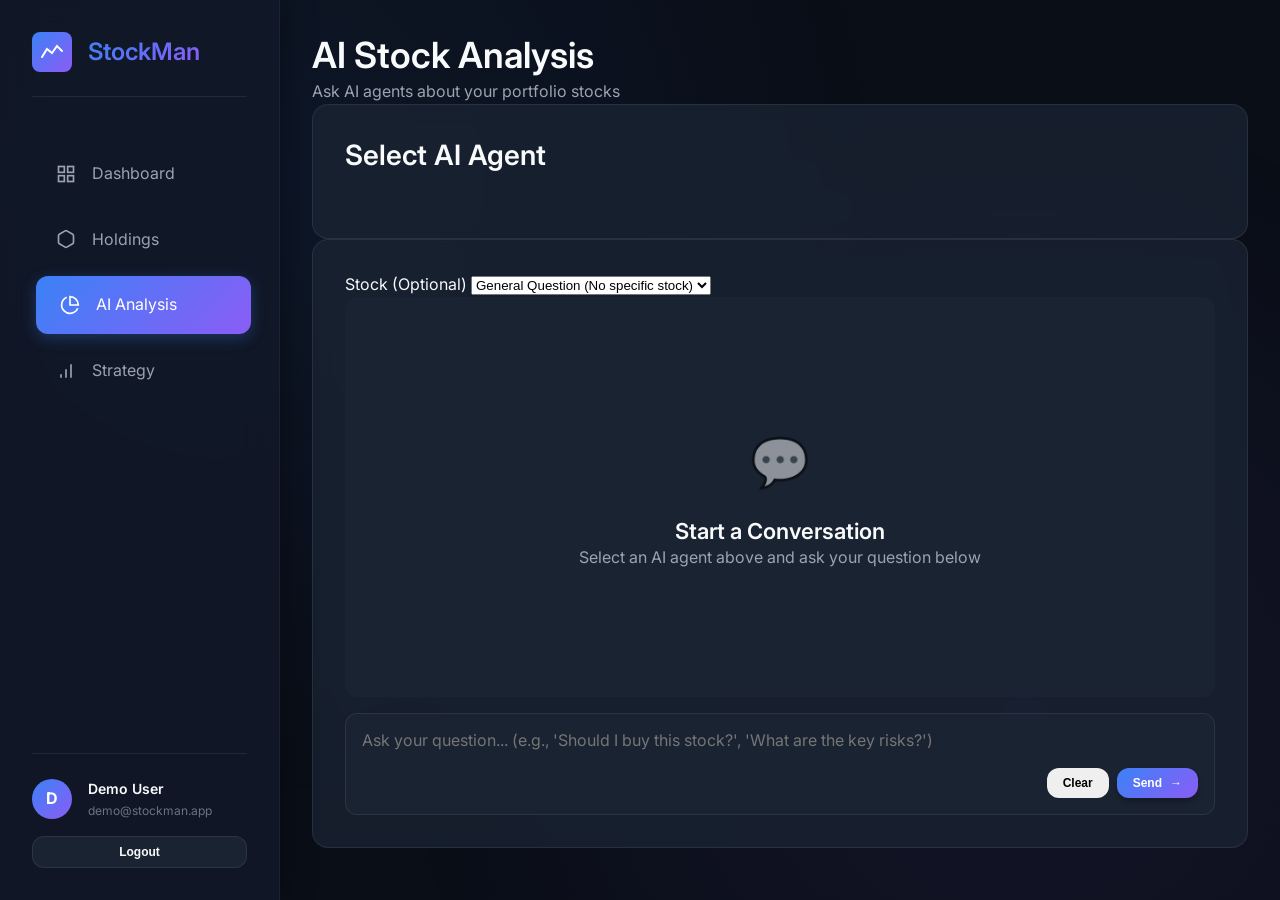
==== src/main/resources/static/analysis.html @ ac13108b "initial commit: StockMan app with Zerodha + Gemini integration" ====
<!DOCTYPE html>
<html lang="en">

<head>
    <meta charset="UTF-8">
    <meta name="viewport" content="width=device-width, initial-scale=1.0">
    <title>AI Stock Analysis - StockMan</title>
    <link rel="stylesheet" href="styles/main.css">
    <link rel="preconnect" href="https://fonts.googleapis.com">
    <link rel="preconnect" href="https://fonts.gstatic.com" crossorigin>
    <link href="https://fonts.googleapis.com/css2?family=Inter:wght@300;400;500;600;700&display=swap" rel="stylesheet">
</head>

<body>
    <div class="app-container">
        <!-- Navigation Sidebar -->
        <aside class="sidebar">
            <div class="sidebar-logo">
                <svg viewBox="0 0 40 40" fill="none" xmlns="http://www.w3.org/2000/svg">
                    <defs>
                        <linearGradient id="logoGrad" x1="0%" y1="0%" x2="100%" y2="100%">
                            <stop offset="0%" style="stop-color:#3b82f6" />
                            <stop offset="100%" style="stop-color:#8b5cf6" />
                        </linearGradient>
                    </defs>
                    <rect width="40" height="40" rx="8" fill="url(#logoGrad)" />
                    <path d="M10 25 L15 17 L20 21 L25 14 L30 19" stroke="white" stroke-width="2" stroke-linecap="round"
                        fill="none" />
                </svg>
                <h1>StockMan</h1>
            </div>

            <ul class="nav-menu">
                <li class="nav-item">
                    <a href="dashboard.html" class="nav-link">
                        <svg viewBox="0 0 24 24" fill="none" stroke="currentColor" stroke-width="2">
                            <rect x="3" y="3" width="7" height="7" />
                            <rect x="14" y="3" width="7" height="7" />
                            <rect x="14" y="14" width="7" height="7" />
                            <rect x="3" y="14" width="7" height="7" />
                        </svg>
                        Dashboard
                    </a>
                </li>
                <li class="nav-item">
                    <a href="holdings.html" class="nav-link">
                        <svg viewBox="0 0 24 24" fill="none" stroke="currentColor" stroke-width="2">
                            <path
                                d="M21 16V8a2 2 0 0 0-1-1.73l-7-4a2 2 0 0 0-2 0l-7 4A2 2 0 0 0 3 8v8a2 2 0 0 0 1 1.73l7 4a2 2 0 0 0 2 0l7-4A2 2 0 0 0 21 16z" />
                        </svg>
                        Holdings
                    </a>
                </li>
                <li class="nav-item">
                    <a href="analysis.html" class="nav-link active">
                        <svg viewBox="0 0 24 24" fill="none" stroke="currentColor" stroke-width="2">
                            <path d="M21.21 15.89A10 10 0 1 1 8 2.83" />
                            <path d="M22 12A10 10 0 0 0 12 2v10z" />
                        </svg>
                        AI Analysis
                    </a>
                </li>
                <li class="nav-item">
                    <a href="strategy.html" class="nav-link">
                        <svg viewBox="0 0 24 24" fill="none" stroke="currentColor" stroke-width="2">
                            <path d="M12 20V10" />
                            <path d="M18 20V4" />
                            <path d="M6 20v-4" />
                        </svg>
                        Strategy
                    </a>
                </li>
            </ul>

            <div style="margin-top: auto; padding-top: var(--space-lg); border-top: 1px solid var(--border-color);">
                <div style="display: flex; align-items: center; gap: var(--space-md); margin-bottom: var(--space-md);">
                    <div
                        style="width: 40px; height: 40px; border-radius: 50%; background: var(--accent-gradient); display: flex; align-items: center; justify-content: center;">
                        <span class="user-avatar-text" style="font-weight: 700; color: white;">D</span>
                    </div>
                    <div>
                        <div class="user-name" style="font-weight: 600; font-size: 0.875rem;">Demo User</div>
                        <div style="color: var(--text-muted); font-size: 0.75rem;">demo@stockman.app</div>
                    </div>
                </div>
                <button class="btn btn-secondary btn-sm" style="width: 100%;" onclick="API.logout()">Logout</button>
            </div>
        </aside>

        <!-- Main Content -->
        <main class="main-content">
            <div class="page-header">
                <div>
                    <h1>AI Stock Analysis</h1>
                    <p class="text-muted">Ask AI agents about your portfolio stocks</p>
                </div>
            </div>

            <!-- Agent Selector -->
            <div class="card" id="agentSelector">
                <h2>Select AI Agent</h2>
                <div class="agent-grid" id="agentGrid">
                    <!-- Agents will be loaded here -->
                </div>
            </div>

            <!-- Stock Selector & Analysis Interface -->
            <div class="card">
                <div class="analysis-controls">
                    <div class="form-group">
                        <label>Stock (Optional)</label>
                        <select id="stockSelect" class="form-control">
                            <option value="">General Question (No specific stock)</option>
                        </select>
                    </div>
                </div>

                <!-- Conversation History -->
                <div class="conversation-container" id="conversationContainer">
                    <div class="conversation-empty" id="emptyState">
                        <div class="empty-icon">💬</div>
                        <h3>Start a Conversation</h3>
                        <p>Select an AI agent above and ask your question below</p>
                    </div>
                    <div class="conversation-messages" id="messages"></div>
                </div>

                <!-- Input Area -->
                <div class="input-area">
                    <div class="input-wrapper">
                        <textarea id="promptInput" class="prompt-input"
                            placeholder="Ask your question... (e.g., 'Should I buy this stock?', 'What are the key risks?')"
                            rows="3"></textarea>
                        <div class="input-actions">
                            <button class="btn btn-sm btn-outline" onclick="clearConversation()">Clear</button>
                            <button class="btn btn-sm btn-primary" onclick="sendQuestion()" id="sendBtn">
                                <span>Send</span>
                                <span class="btn-icon">→</span>
                            </button>
                        </div>
                    </div>
                </div>

                <!-- Suggested Questions -->
                <div class="suggested-questions" id="suggestedQuestions" style="display: none;">
                    <div class="suggested-label">Suggested questions:</div>
                    <div class="question-chips" id="questionChips"></div>
                </div>
            </div>
        </main>
    </div>

    <script src="scripts/api.js"></script>
    <script>
        let selectedAgent = null;
        let conversationHistory = [];
        let agents = [];
        let holdings = [];

        // Load on page init
        async function init() {
            await API.getAuthStatus();
            await loadAgents();
            await loadHoldings();
        }

        async function loadAgents() {
            try {
                agents = await API.getAgents();
                renderAgents(agents);

                // Select General agent by default
                const generalAgent = agents.find(a => a.type === 'GENERAL');
                if (generalAgent) {
                    selectAgent(generalAgent);
                }
            } catch (error) {
                console.error('Error loading agents:', error);
            }
        }

        function renderAgents(agents) {
            const grid = document.getElementById('agentGrid');
            grid.innerHTML = agents.map(agent => `
                <div class="agent-card ${selectedAgent?.type === agent.type ? 'selected' : ''}" 
                     onclick="selectAgent(${JSON.stringify(agent).replace(/"/g, '&quot;')})">
                    <div class="agent-icon">${agent.icon}</div>
                    <div class="agent-info">
                        <div class="agent-name">${agent.name}</div>
                        <div class="agent-description">${agent.description}</div>
                        <div class="agent-focus">
                            ${agent.focusAreas.slice(0, 2).map(area => `<span class="focus-tag">${area}</span>`).join('')}
                        </div>
                    </div>
                </div>
            `).join('');
        }

        function selectAgent(agent) {
            selectedAgent = agent;
            renderAgents(agents);
            updateSuggestedQuestions();
        }

        function updateSuggestedQuestions() {
            if (!selectedAgent) return;

            const container = document.getElementById('suggestedQuestions');
            const chips = document.getElementById('questionChips');

            // Get suggested questions based on agent type
            const suggestions = {
                'FUNDAMENTAL': [
                    'What are the key financial metrics I should focus on?',
                    'How does the valuation compare to peers?',
                    'What are the main competitive advantages?'
                ],
                'TECHNICAL': [
                    'What are the key support and resistance levels?',
                    "What's the current trend and momentum?",
                    'What would be good entry and exit points?'
                ],
                'QUANTITATIVE': [
                    "What is the stock's volatility profile?",
                    'How does it correlate with the broader market?',
                    'What are the risk-adjusted returns?'
                ],
                'SENTIMENT': [
                    "What's the current market sentiment?",
                    'How is analyst coverage trending?',
                    "What's the social media sentiment?"
                ],
                'GENERAL': [
                    'Should I buy, hold, or sell this stock?',
                    'What are the main risks and opportunities?',
                    "What's the potential upside and downside?"
                ]
            };

            const agentSuggestions = suggestions[selectedAgent.type] || suggestions['GENERAL'];
            chips.innerHTML = agentSuggestions.map(q => `
                <button class="question-chip" onclick="askSuggested('${q.replace(/'/g, "\\'")}')">${q}</button>
            `).join('');

            container.style.display = conversationHistory.length === 0 ? 'block' : 'none';
        }

        async function loadHoldings() {
            try {
                holdings = await API.getHoldings();
                const select = document.getElementById('stockSelect');
                select.innerHTML = '<option value="">General Question (No specific stock)</option>' +
                    holdings.map(h => `<option value="${h.tradingSymbol}">${h.tradingSymbol}</option>`).join('');
            } catch (error) {
                console.error('Error loading holdings:', error);
            }
        }

        function askSuggested(question) {
            document.getElementById('promptInput').value = question;
            sendQuestion();
        }

        async function sendQuestion() {
            if (!selectedAgent) {
                alert('Please select an AI agent first');
                return;
            }

            const prompt = document.getElementById('promptInput').value.trim();
            if (!prompt) return;

            const symbol = document.getElementById('stockSelect').value;

            // Hide empty state
            document.getElementById('emptyState').style.display = 'none';
            document.getElementById('suggestedQuestions').style.display = 'none';

            // Add user message
            addMessage('user', prompt);
            document.getElementById('promptInput').value = '';

            // Show loading
            const loadingId = addMessage('assistant', '<div class="loading-dots"><span></span><span></span><span></span></div>', true);

            try {
                const response = await API.customAnalysis({
                    symbol: symbol || null,
                    prompt: prompt,
                    agentType: selectedAgent.type,
                    conversationHistory: conversationHistory
                });

                // Remove loading message
                removeMessage(loadingId);

                // Add AI response
                addMessage('assistant', formatResponse(response));

                // Update conversation history
                conversationHistory.push(
                    { role: 'user', content: prompt, timestamp: Date.now() },
                    { role: 'assistant', content: response.answer, timestamp: response.timestamp }
                );

            } catch (error) {
                removeMessage(loadingId);
                addMessage('assistant', '❌ Error: ' + error.message);
            }
        }

        function formatResponse(response) {
            return `
                <div class="ai-response">
                    <div class="response-header">
                        <span class="agent-badge">${selectedAgent.icon} ${selectedAgent.name}</span>
                        <span class="confidence-badge">Confidence: ${Math.round(response.confidence * 100)}%</span>
                    </div>
                    <div class="response-content">${formatMarkdown(response.answer)}</div>
                    ${response.sources && response.sources.length > 0 ? `
                        <div class="response-sources">
                            <strong>Sources:</strong> ${response.sources.join(', ')}
                        </div>
                    ` : ''}
                </div>
            `;
        }

        function formatMarkdown(text) {
            // Simple markdown formatting
            return text
                .replace(/\*\*(.*?)\*\*/g, '<strong>$1</strong>')
                .replace(/\*(.*?)\*/g, '<em>$1</em>')
                .replace(/\n\n/g, '</p><p>')
                .replace(/\n/g, '<br>');
        }

        let messageId = 0;
        function addMessage(role, content, isLoading = false) {
            const id = `msg-${messageId++}`;
            const messagesDiv = document.getElementById('messages');
            const messageEl = document.createElement('div');
            messageEl.className = `message ${role}-message ${isLoading ? 'loading' : ''}`;
            messageEl.id = id;
            messageEl.innerHTML = `
                <div class="message-content">${content}</div>
            `;
            messagesDiv.appendChild(messageEl);
            messagesDiv.scrollTop = messagesDiv.scrollHeight;
            return id;
        }

        function removeMessage(id) {
            const el = document.getElementById(id);
            if (el) el.remove();
        }

        function clearConversation() {
            if (!confirm('Clear conversation history?')) return;
            conversationHistory = [];
            document.getElementById('messages').innerHTML = '';
            document.getElementById('emptyState').style.display = 'flex';
            updateSuggestedQuestions();
        }

        // Handle Enter key in textarea (Shift+Enter for new line)
        document.getElementById('promptInput').addEventListener('keydown', (e) => {
            if (e.key === 'Enter' && !e.shiftKey) {
                e.preventDefault();
                sendQuestion();
            }
        });

        init();
    </script>
</body>

</html>
---- src/main/resources/static/styles/main.css ----
:root {
    /* Color Palette - Modern Dark Theme */
    --bg-primary: #0a0e17;
    --bg-secondary: #111827;
    --bg-tertiary: #1a2332;
    --bg-card: rgba(26, 35, 50, 0.8);
    --bg-glass: rgba(17, 24, 39, 0.7);

    /* Accent Colors */
    --accent-primary: #3b82f6;
    --accent-secondary: #8b5cf6;
    --accent-gradient: linear-gradient(135deg, #3b82f6, #8b5cf6);
    --accent-glow: rgba(59, 130, 246, 0.3);

    /* Status Colors */
    --success: #10b981;
    --success-bg: rgba(16, 185, 129, 0.1);
    --danger: #ef4444;
    --danger-bg: rgba(239, 68, 68, 0.1);
    --warning: #f59e0b;
    --warning-bg: rgba(245, 158, 11, 0.1);

    /* Text Colors */
    --text-primary: #f9fafb;
    --text-secondary: #9ca3af;
    --text-muted: #6b7280;

    /* Border & Shadow */
    --border-color: rgba(255, 255, 255, 0.08);
    --shadow-sm: 0 1px 2px rgba(0, 0, 0, 0.25);
    --shadow-md: 0 4px 6px -1px rgba(0, 0, 0, 0.3);
    --shadow-lg: 0 10px 15px -3px rgba(0, 0, 0, 0.4);
    --shadow-glow: 0 0 20px var(--accent-glow);

    /* Spacing */
    --space-xs: 0.25rem;
    --space-sm: 0.5rem;
    --space-md: 1rem;
    --space-lg: 1.5rem;
    --space-xl: 2rem;
    --space-2xl: 3rem;

    /* Border Radius */
    --radius-sm: 0.375rem;
    --radius-md: 0.5rem;
    --radius-lg: 0.75rem;
    --radius-xl: 1rem;
    --radius-full: 9999px;

    /* Transitions */
    --transition-fast: 150ms ease;
    --transition-normal: 250ms ease;
    --transition-slow: 350ms ease;
}

/* Reset & Base Styles */
*,
*::before,
*::after {
    box-sizing: border-box;
    margin: 0;
    padding: 0;
}

html {
    font-size: 16px;
    scroll-behavior: smooth;
}

body {
    font-family: 'Inter', -apple-system, BlinkMacSystemFont, 'Segoe UI', Roboto, sans-serif;
    background: var(--bg-primary);
    color: var(--text-primary);
    line-height: 1.6;
    min-height: 100vh;
    -webkit-font-smoothing: antialiased;
}

/* Background Pattern */
body::before {
    content: '';
    position: fixed;
    top: 0;
    left: 0;
    right: 0;
    bottom: 0;
    background:
        radial-gradient(circle at 20% 20%, rgba(59, 130, 246, 0.08) 0%, transparent 50%),
        radial-gradient(circle at 80% 80%, rgba(139, 92, 246, 0.08) 0%, transparent 50%);
    pointer-events: none;
    z-index: -1;
}

/* Typography */
h1,
h2,
h3,
h4,
h5,
h6 {
    font-weight: 600;
    line-height: 1.3;
    color: var(--text-primary);
}

h1 {
    font-size: 2.25rem;
}

h2 {
    font-size: 1.75rem;
}

h3 {
    font-size: 1.375rem;
}

h4 {
    font-size: 1.125rem;
}

p {
    color: var(--text-secondary);
}

a {
    color: var(--accent-primary);
    text-decoration: none;
    transition: color var(--transition-fast);
}

a:hover {
    color: var(--accent-secondary);
}

/* Layout */
.container {
    width: 100%;
    max-width: 1400px;
    margin: 0 auto;
    padding: 0 var(--space-lg);
}

.page-wrapper {
    display: flex;
    min-height: 100vh;
}

.main-content {
    flex: 1;
    padding: var(--space-xl);
    margin-left: 280px;
}

/* Navigation Sidebar */
.sidebar {
    position: fixed;
    left: 0;
    top: 0;
    bottom: 0;
    width: 280px;
    background: rgba(17, 24, 39, 0.95);
    backdrop-filter: blur(20px);
    -webkit-backdrop-filter: blur(20px);
    border-right: 1px solid rgba(255, 255, 255, 0.05);
    padding: var(--space-xl);
    display: flex;
    flex-direction: column;
    z-index: 100;
    box-shadow: 5px 0 30px rgba(0, 0, 0, 0.3);
}

.sidebar-logo {
    display: flex;
    align-items: center;
    gap: var(--space-md);
    margin-bottom: var(--space-2xl);
    padding-bottom: var(--space-lg);
    border-bottom: 1px solid var(--border-color);
}

.sidebar-logo svg {
    width: 40px;
    height: 40px;
}

.sidebar-logo h1 {
    font-size: 1.5rem;
    background: var(--accent-gradient);
    -webkit-background-clip: text;
    -webkit-text-fill-color: transparent;
    background-clip: text;
}

.nav-menu {
    list-style: none;
    flex: 1;
}

.nav-item {
    margin-bottom: var(--space-sm);
}

.nav-link {
    display: flex;
    align-items: center;
    gap: var(--space-md);
    padding: var(--space-md) var(--space-lg);
    border-radius: var(--radius-lg);
    color: var(--text-secondary);
    transition: all 0.3s cubic-bezier(0.4, 0, 0.2, 1);
    position: relative;
    overflow: hidden;
}

.nav-link:hover {
    background: rgba(255, 255, 255, 0.05);
    color: white;
    transform: translateX(4px);
    box-shadow: 0 4px 12px rgba(0, 0, 0, 0.1);
}

.nav-link.active {
    background: var(--accent-gradient);
    color: white;
    box-shadow: 0 4px 15px var(--accent-glow);
    transform: translateX(4px);
}

.nav-link svg {
    width: 20px;
    height: 20px;
}

/* Cards */
.card {
    background: var(--bg-card);
    border: 1px solid var(--border-color);
    border-radius: var(--radius-xl);
    padding: var(--space-xl);
    backdrop-filter: blur(10px);
    transition: all var(--transition-normal);
}

.card:hover {
    border-color: rgba(255, 255, 255, 0.15);
    box-shadow: var(--shadow-lg);
}

.card-header {
    display: flex;
    align-items: center;
    justify-content: space-between;
    margin-bottom: var(--space-lg);
}

.card-title {
    font-size: 1.125rem;
    font-weight: 600;
}

/* Stat Cards */
.stats-grid {
    display: grid;
    grid-template-columns: repeat(auto-fit, minmax(250px, 1fr));
    gap: var(--space-lg);
    margin-bottom: var(--space-xl);
}

.stat-card {
    background: var(--bg-card);
    border: 1px solid var(--border-color);
    border-radius: var(--radius-xl);
    padding: var(--space-xl);
    position: relative;
    overflow: hidden;
}

.stat-card::before {
    content: '';
    position: absolute;
    top: 0;
    left: 0;
    right: 0;
    height: 3px;
    background: var(--accent-gradient);
}

.stat-label {
    font-size: 0.875rem;
    color: var(--text-muted);
    margin-bottom: var(--space-sm);
}

.stat-value {
    font-size: 1.75rem;
    font-weight: 700;
    margin-bottom: var(--space-xs);
}

.stat-change {
    display: inline-flex;
    align-items: center;
    gap: var(--space-xs);
    font-size: 0.875rem;
    padding: var(--space-xs) var(--space-sm);
    border-radius: var(--radius-full);
}

.stat-change.positive {
    color: var(--success);
    background: var(--success-bg);
}

.stat-change.negative {
    color: var(--danger);
    background: var(--danger-bg);
}

/* Tables */
.table-container {
    overflow-x: auto;
}

table {
    width: 100%;
    border-collapse: collapse;
}

th,
td {
    padding: var(--space-md) var(--space-lg);
    text-align: left;
    border-bottom: 1px solid var(--border-color);
}

th {
    font-size: 0.75rem;
    font-weight: 600;
    text-transform: uppercase;
    letter-spacing: 0.05em;
    color: var(--text-muted);
    background: var(--bg-tertiary);
}

th:first-child {
    border-radius: var(--radius-md) 0 0 var(--radius-md);
}

th:last-child {
    border-radius: 0 var(--radius-md) var(--radius-md) 0;
}

tr:hover td {
    background: rgba(59, 130, 246, 0.05);
}

.symbol-cell {
    display: flex;
    align-items: center;
    gap: var(--space-md);
}

.symbol-icon {
    width: 36px;
    height: 36px;
    border-radius: var(--radius-md);
    background: var(--accent-gradient);
    display: flex;
    align-items: center;
    justify-content: center;
    font-weight: 700;
    font-size: 0.75rem;
}

.symbol-name {
    font-weight: 600;
}

.symbol-exchange {
    font-size: 0.75rem;
    color: var(--text-muted);
}

/* Buttons */
.btn {
    display: inline-flex;
    align-items: center;
    justify-content: center;
    gap: var(--space-sm);
    padding: var(--space-md) var(--space-xl);
    border: none;
    border-radius: var(--radius-lg);
    font-size: 0.875rem;
    font-weight: 600;
    cursor: pointer;
    transition: all var(--transition-normal);
}

.btn-primary {
    background: var(--accent-gradient);
    color: white;
    box-shadow: var(--shadow-md);
}

.btn-primary:hover {
    transform: translateY(-2px);
    box-shadow: var(--shadow-glow);
}

.btn-secondary {
    background: var(--bg-tertiary);
    color: var(--text-primary);
    border: 1px solid var(--border-color);
}

.btn-secondary:hover {
    background: var(--bg-card);
    border-color: var(--accent-primary);
}

.btn-success {
    background: var(--success);
    color: white;
}

.btn-danger {
    background: var(--danger);
    color: white;
}

.btn-sm {
    padding: var(--space-sm) var(--space-md);
    font-size: 0.75rem;
}

/* Badges */
.badge {
    display: inline-flex;
    align-items: center;
    padding: var(--space-xs) var(--space-sm);
    border-radius: var(--radius-full);
    font-size: 0.75rem;
    font-weight: 600;
}

.badge-buy {
    background: var(--success-bg);
    color: var(--success);
}

.badge-sell {
    background: var(--danger-bg);
    color: var(--danger);
}

.badge-hold {
    background: var(--warning-bg);
    color: var(--warning);
}

/* Rating Badge */
.rating {
    display: inline-flex;
    align-items: center;
    gap: var(--space-xs);
    padding: var(--space-sm) var(--space-md);
    border-radius: var(--radius-md);
    font-weight: 700;
}

.rating-strong-buy {
    background: linear-gradient(135deg, #10b981, #059669);
    color: white;
}

.rating-buy {
    background: #10b981;
    color: white;
}

.rating-hold {
    background: #f59e0b;
    color: white;
}

.rating-sell {
    background: #ef4444;
    color: white;
}

.rating-strong-sell {
    background: linear-gradient(135deg, #ef4444, #dc2626);
    color: white;
}

/* Progress Bars */
.progress-bar {
    height: 8px;
    background: var(--bg-tertiary);
    border-radius: var(--radius-full);
    overflow: hidden;
}

.progress-fill {
    height: 100%;
    background: var(--accent-gradient);
    border-radius: var(--radius-full);
    transition: width var(--transition-slow);
}

/* Charts Container */
.chart-container {
    height: 300px;
    position: relative;
}

/* Analysis Section */
.analysis-grid {
    display: grid;
    grid-template-columns: repeat(auto-fit, minmax(400px, 1fr));
    gap: var(--space-xl);
}

.analysis-section {
    background: var(--bg-card);
    border: 1px solid var(--border-color);
    border-radius: var(--radius-xl);
    padding: var(--space-xl);
}

.analysis-section h4 {
    display: flex;
    align-items: center;
    gap: var(--space-sm);
    margin-bottom: var(--space-lg);
    color: var(--accent-primary);
}

.insight-list {
    list-style: none;
}

.insight-list li {
    display: flex;
    align-items: flex-start;
    gap: var(--space-md);
    padding: var(--space-md) 0;
    border-bottom: 1px solid var(--border-color);
}

.insight-list li:last-child {
    border-bottom: none;
}

.insight-icon {
    width: 24px;
    height: 24px;
    border-radius: var(--radius-sm);
    display: flex;
    align-items: center;
    justify-content: center;
    flex-shrink: 0;
}

.insight-icon.strength {
    background: var(--success-bg);
    color: var(--success);
}

.insight-icon.risk {
    background: var(--danger-bg);
    color: var(--danger);
}

/* Sector Allocation */
.sector-list {
    display: flex;
    flex-direction: column;
    gap: var(--space-md);
}

.sector-item {
    display: flex;
    align-items: center;
    gap: var(--space-md);
}

.sector-color {
    width: 12px;
    height: 12px;
    border-radius: var(--radius-sm);
}

.sector-name {
    flex: 1;
    font-size: 0.875rem;
}

.sector-value {
    font-weight: 600;
}

/* Modal */
.modal-overlay {
    position: fixed;
    top: 0;
    left: 0;
    right: 0;
    bottom: 0;
    background: rgba(0, 0, 0, 0.7);
    backdrop-filter: blur(4px);
    display: flex;
    align-items: center;
    justify-content: center;
    z-index: 1000;
    opacity: 0;
    visibility: hidden;
    transition: all var(--transition-normal);
}

.modal-overlay.active {
    opacity: 1;
    visibility: visible;
}

.modal {
    background: var(--bg-secondary);
    border: 1px solid var(--border-color);
    border-radius: var(--radius-xl);
    padding: var(--space-2xl);
    max-width: 500px;
    width: 90%;
    transform: scale(0.9);
    transition: transform var(--transition-normal);
}

.modal-overlay.active .modal {
    transform: scale(1);
}

/* Loader */
.loader {
    display: flex;
    align-items: center;
    justify-content: center;
    gap: var(--space-sm);
}

.loader-dot {
    width: 8px;
    height: 8px;
    border-radius: 50%;
    background: var(--accent-primary);
    animation: pulse 1.4s ease-in-out infinite both;
}

.loader-dot:nth-child(2) {
    animation-delay: 0.16s;
}

.loader-dot:nth-child(3) {
    animation-delay: 0.32s;
}

@keyframes pulse {

    0%,
    80%,
    100% {
        transform: scale(0);
        opacity: 0.5;
    }

    40% {
        transform: scale(1);
        opacity: 1;
    }
}

/* Login Page */
.login-container {
    min-height: 100vh;
    display: flex;
    align-items: center;
    justify-content: center;
    padding: var(--space-xl);
}

.login-card {
    background: var(--bg-card);
    border: 1px solid var(--border-color);
    border-radius: var(--radius-xl);
    padding: var(--space-2xl);
    max-width: 450px;
    width: 100%;
    text-align: center;
    backdrop-filter: blur(20px);
}

.login-logo {
    margin-bottom: var(--space-xl);
}

.login-logo svg {
    width: 80px;
    height: 80px;
}

.login-title {
    font-size: 1.75rem;
    margin-bottom: var(--space-sm);
    background: var(--accent-gradient);
    -webkit-background-clip: text;
    -webkit-text-fill-color: transparent;
}

.login-subtitle {
    color: var(--text-muted);
    margin-bottom: var(--space-2xl);
}

.login-buttons {
    display: flex;
    flex-direction: column;
    gap: var(--space-md);
}

/* Responsive */
@media (max-width: 1024px) {
    .sidebar {
        transform: translateX(-100%);
        transition: transform var(--transition-normal);
    }

    .sidebar.open {
        transform: translateX(0);
    }

    .main-content {
        margin-left: 0;
    }
}

@media (max-width: 768px) {
    .stats-grid {
        grid-template-columns: 1fr;
    }

    .analysis-grid {
        grid-template-columns: 1fr;
    }

    .main-content {
        padding: var(--space-md);
    }
}

/* Animations */
@keyframes fadeIn {
    from {
        opacity: 0;
        transform: translateY(10px);
    }

    to {
        opacity: 1;
        transform: translateY(0);
    }
}

.animate-in {
    animation: fadeIn 0.5s ease forwards;
}

.delay-1 {
    animation-delay: 0.1s;
}

.delay-2 {
    animation-delay: 0.2s;
}

.delay-3 {
    animation-delay: 0.3s;
}

.delay-4 {
    animation-delay: 0.4s;
}

/* Scrollbar */
::-webkit-scrollbar {
    width: 8px;
    height: 8px;
}

::-webkit-scrollbar-track {
    background: var(--bg-tertiary);
}

::-webkit-scrollbar-thumb {
    background: var(--text-muted);
    border-radius: var(--radius-full);
}

::-webkit-scrollbar-thumb:hover {
    background: var(--text-secondary);
}

/* AI Analysis Interface */
.agent-grid {
    display: grid;
    grid-template-columns: repeat(auto-fit, minmax(280px, 1fr));
    gap: var(--space-lg);
    margin-bottom: var(--space-xl);
}

.agent-card {
    background: rgba(26, 35, 50, 0.4);
    backdrop-filter: blur(10px);
    -webkit-backdrop-filter: blur(10px);
    border: 1px solid rgba(255, 255, 255, 0.05);
    border-radius: var(--radius-lg);
    padding: var(--space-lg);
    display: flex;
    gap: var(--space-md);
    cursor: pointer;
    transition: all 0.3s cubic-bezier(0.34, 1.56, 0.64, 1);
    position: relative;
    overflow: hidden;
}

.agent-card::before {
    content: '';
    position: absolute;
    top: 0;
    left: 0;
    right: 0;
    bottom: 0;
    background: linear-gradient(135deg, rgba(255, 255, 255, 0.05) 0%, transparent 100%);
    opacity: 0;
    transition: opacity 0.3s ease;
}

.agent-card:hover {
    border-color: var(--accent-primary);
    transform: translateY(-4px) scale(1.01);
    box-shadow: 0 15px 30px -10px rgba(0, 0, 0, 0.5), 0 0 15px var(--accent-glow);
    background: rgba(26, 35, 50, 0.6);
}

.agent-card:hover::before {
    opacity: 1;
}

.agent-card.selected {
    background: rgba(59, 130, 246, 0.15);
    border-color: var(--accent-primary);
    box-shadow: 0 0 0 1px var(--accent-primary), 0 0 20px rgba(59, 130, 246, 0.2);
}

.agent-icon {
    font-size: 2rem;
    background: var(--bg-card);
    width: 60px;
    height: 60px;
    display: flex;
    align-items: center;
    justify-content: center;
    border-radius: var(--radius-lg);
}

.agent-info {
    flex: 1;
}

.agent-name {
    font-weight: 600;
    margin-bottom: 2px;
}

.agent-description {
    font-size: 0.75rem;
    color: var(--text-secondary);
    margin-bottom: var(--space-sm);
    line-height: 1.4;
}

.agent-focus {
    display: flex;
    flex-wrap: wrap;
    gap: 4px;
}

.focus-tag {
    font-size: 0.65rem;
    padding: 2px 6px;
    background: var(--bg-card);
    border-radius: var(--radius-sm);
    color: var(--text-muted);
}

/* Conversation Interface */
.conversation-container {
    min-height: 400px;
    max-height: 600px;
    background: var(--bg-tertiary);
    /* Darker background for chat area */
    border-radius: var(--radius-lg);
    margin-bottom: var(--space-md);
    padding: var(--space-lg);
    overflow-y: auto;
    display: flex;
    flex-direction: column;
}

.conversation-empty {
    flex: 1;
    display: flex;
    flex-direction: column;
    align-items: center;
    justify-content: center;
    text-align: center;
    color: var(--text-muted);
    min-height: 300px;
}

.empty-icon {
    font-size: 3rem;
    margin-bottom: var(--space-md);
    opacity: 0.5;
}

.conversation-messages {
    display: flex;
    flex-direction: column;
    gap: var(--space-lg);
}

.message {
    max-width: 85%;
    animation: fadeIn 0.3s ease;
}

.user-message {
    align-self: flex-end;
}

.assistant-message {
    align-self: flex-start;
    width: 100%;
}

.message-content {
    background: var(--bg-card);
    padding: var(--space-md) var(--space-lg);
    border-radius: var(--radius-lg);
    line-height: 1.6;
}

.user-message .message-content {
    background: var(--accent-primary);
    color: white;
    border-bottom-right-radius: 2px;
}

.assistant-message .message-content {
    background: var(--bg-secondary);
    border: 1px solid var(--border-color);
    border-bottom-left-radius: 2px;
}

/* AI Response Styling */
.ai-response {
    font-size: 0.95rem;
}

.response-header {
    display: flex;
    justify-content: space-between;
    align-items: center;
    margin-bottom: var(--space-sm);
    font-size: 0.75rem;
    color: var(--text-muted);
}

.agent-badge {
    display: inline-flex;
    align-items: center;
    gap: 6px;
    font-weight: 600;
    color: var(--accent-secondary);
}

.response-content strong {
    color: var(--text-primary);
}

.response-sources {
    margin-top: var(--space-md);
    padding-top: var(--space-sm);
    border-top: 1px solid var(--border-color);
    font-size: 0.75rem;
    color: var(--text-muted);
}

/* Input Area */
.input-area {
    background: var(--bg-tertiary);
    padding: var(--space-md);
    border-radius: var(--radius-lg);
    border: 1px solid var(--border-color);
}

.input-wrapper {
    position: relative;
}

.prompt-input {
    width: 100%;
    background: transparent;
    border: none;
    color: var(--text-primary);
    font-family: inherit;
    font-size: 1rem;
    resize: none;
    outline: none;
    padding-right: 120px;
    /* Space for buttons */
}

.input-actions {
    position: absolute;
    bottom: 0;
    right: 0;
    display: flex;
    gap: var(--space-sm);
}

/* Suggested Questions */
.suggested-questions {
    margin-top: var(--space-lg);
}

.suggested-label {
    font-size: 0.75rem;
    text-transform: uppercase;
    color: var(--text-muted);
    margin-bottom: var(--space-sm);
    font-weight: 600;
}

.question-chips {
    display: flex;
    flex-wrap: wrap;
    gap: var(--space-sm);
}

.question-chip {
    background: var(--bg-tertiary);
    border: 1px solid var(--border-color);
    border-radius: var(--radius-full);
    padding: 6px 12px;
    font-size: 0.85rem;
    color: var(--text-secondary);
    cursor: pointer;
    transition: all 0.2s;
}

.question-chip:hover {
    background: var(--bg-card);
    border-color: var(--accent-primary);
    color: var(--text-primary);
}

/* Loading Dots */
.loading-dots {
    display: inline-flex;
    gap: 4px;
    padding: 4px;
}

.loading-dots span {
    width: 8px;
    height: 8px;
    background: var(--text-secondary);
    border-radius: 50%;
    animation: bounce 1.4s infinite ease-in-out both;
}

.loading-dots span:nth-child(1) {
    animation-delay: -0.32s;
}

.loading-dots span:nth-child(2) {
    animation-delay: -0.16s;
}

@keyframes bounce {

    0%,
    80%,
    100% {
        transform: scale(0);
    }

    40% {
        transform: scale(1);
    }
}
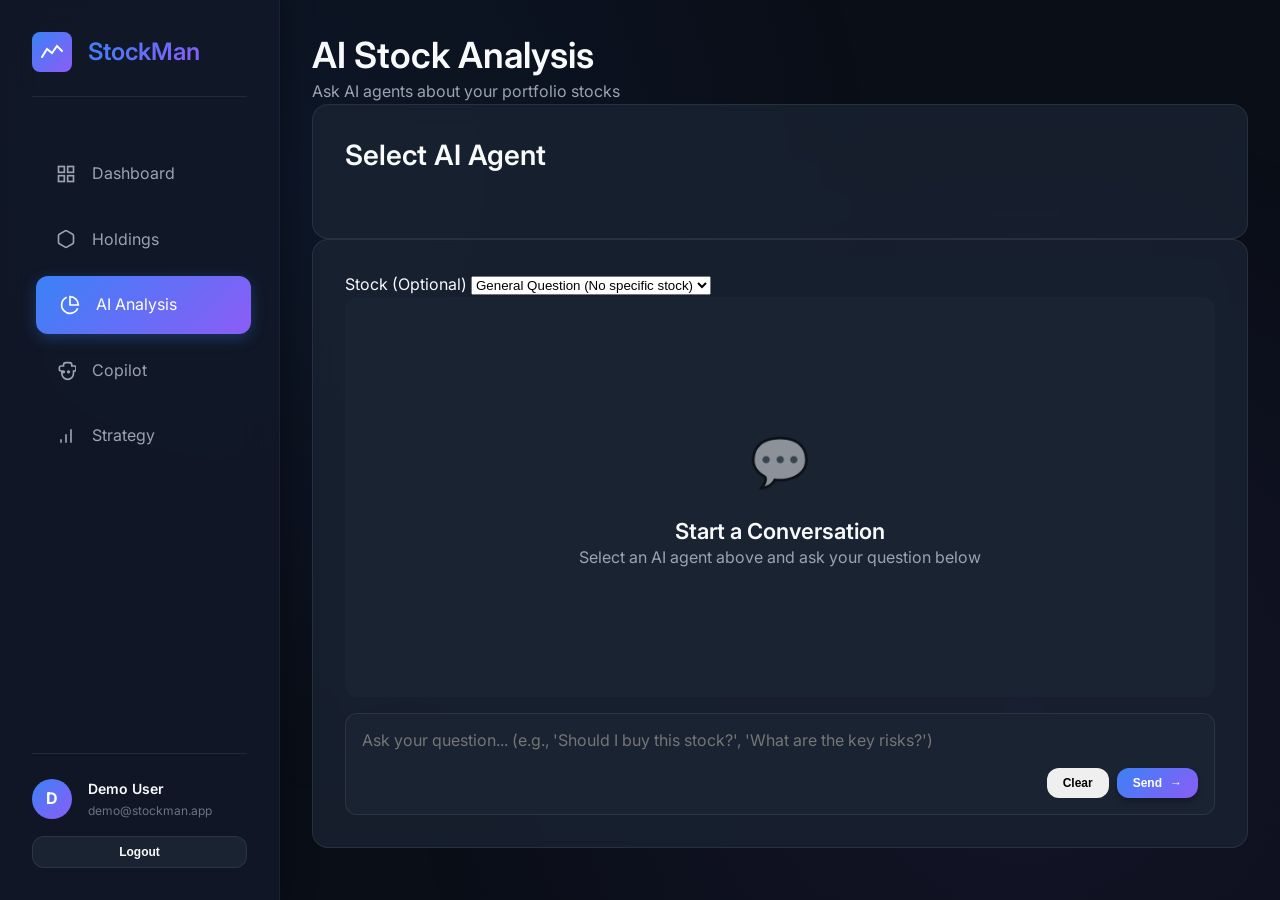
==== commit 47380665: "feat: add copilot frontend - page, JS logic, API methods, navigation Co-Authored-By: Claude Opus 4.6" ====
--- a/src/main/resources/static/analysis.html
+++ b/src/main/resources/static/analysis.html
@@ -58,6 +58,16 @@
                             <path d="M22 12A10 10 0 0 0 12 2v10z" />
                         </svg>
                         AI Analysis
+                    </a>
+                </li>
+                <li class="nav-item">
+                    <a href="copilot.html" class="nav-link">
+                        <svg viewBox="0 0 24 24" fill="none" stroke="currentColor" stroke-width="2">
+                            <path d="M12 2a3 3 0 0 0-3 3v1H6a2 2 0 0 0-2 2v2a2 2 0 0 0 2 2h1v3a7 7 0 0 0 14 0v-3h1a2 2 0 0 0 2-2V8a2 2 0 0 0-2-2h-3V5a3 3 0 0 0-3-3z" />
+                            <circle cx="9" cy="13" r="1" />
+                            <circle cx="15" cy="13" r="1" />
+                        </svg>
+                        Copilot
                     </a>
                 </li>
                 <li class="nav-item">
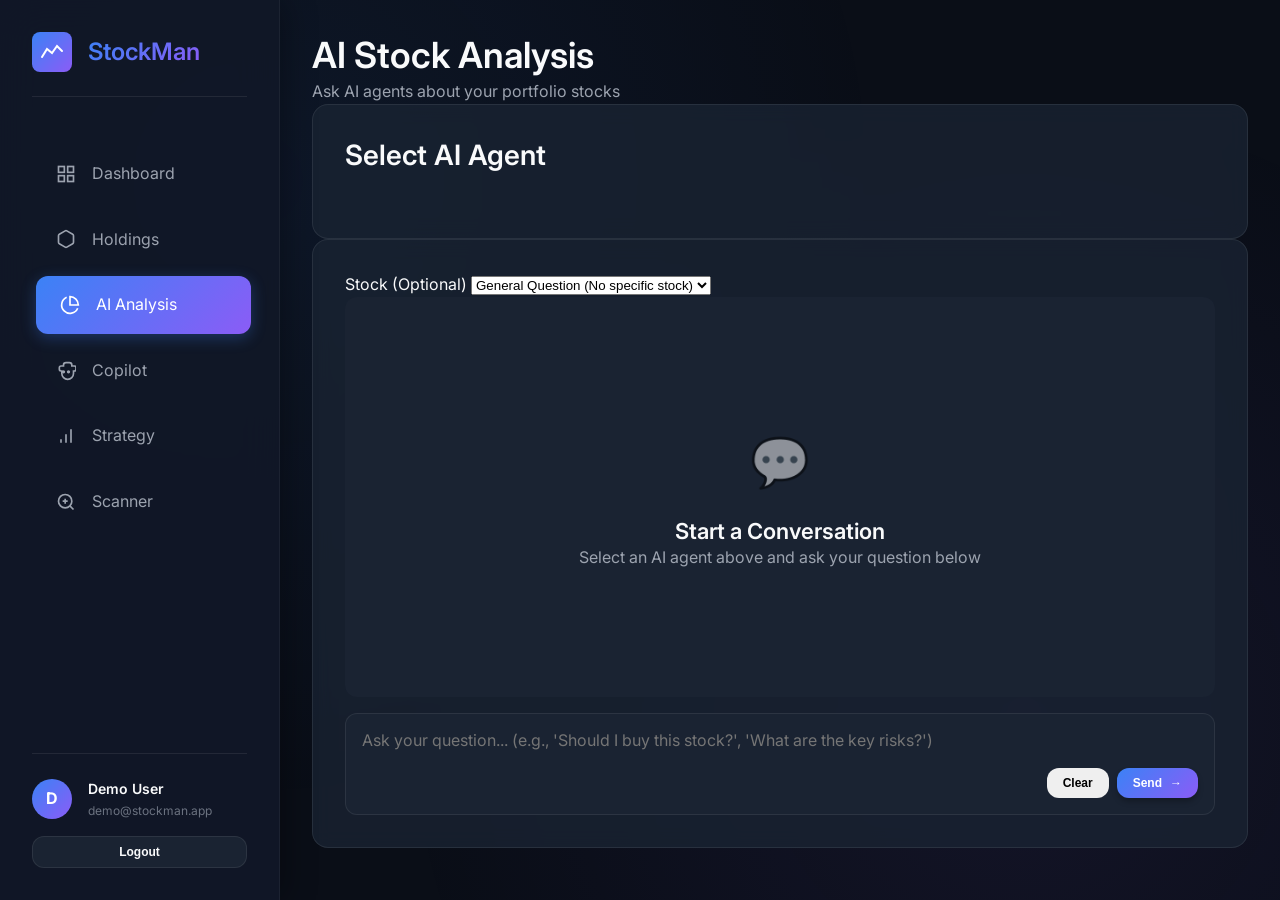
==== commit ba5ca8a7: "feat(scanner): add scanner.html with live WebSocket signal feed - Create scanner.html page with side" ====
--- a/src/main/resources/static/analysis.html
+++ b/src/main/resources/static/analysis.html
@@ -78,6 +78,17 @@
                             <path d="M6 20v-4" />
                         </svg>
                         Strategy
+                    </a>
+                </li>
+                <li class="nav-item">
+                    <a href="scanner.html" class="nav-link">
+                        <svg viewBox="0 0 24 24" fill="none" stroke="currentColor" stroke-width="2">
+                            <circle cx="11" cy="11" r="8" />
+                            <path d="M21 21l-4.35-4.35" />
+                            <path d="M11 8v6" />
+                            <path d="M8 11h6" />
+                        </svg>
+                        Scanner
                     </a>
                 </li>
             </ul>
--- a/src/main/resources/static/styles/main.css
+++ b/src/main/resources/static/styles/main.css
@@ -1074,6 +1074,401 @@
     color: var(--text-primary);
 }
 
+/* =========================================================================
+   Scanner — Live Signal Feed
+   ========================================================================= */
+
+/* Status bar */
+.scanner-status-bar {
+    display: flex;
+    align-items: center;
+    gap: var(--space-xl);
+    padding: var(--space-md) var(--space-xl);
+    margin-bottom: var(--space-lg);
+    flex-wrap: wrap;
+}
+
+.scanner-status-item {
+    display: flex;
+    align-items: center;
+    gap: var(--space-sm);
+    font-size: 0.875rem;
+    font-weight: 500;
+}
+
+/* Connection dot */
+.connection-dot {
+    width: 10px;
+    height: 10px;
+    border-radius: 50%;
+    flex-shrink: 0;
+}
+
+.connection-dot-connected {
+    background: var(--success);
+    box-shadow: 0 0 6px var(--success);
+    animation: dot-pulse 2s ease-in-out infinite;
+}
+
+.connection-dot-connecting {
+    background: var(--warning);
+    animation: dot-blink 1s ease-in-out infinite;
+}
+
+.connection-dot-disconnected {
+    background: var(--danger);
+}
+
+@keyframes dot-pulse {
+    0%, 100% { opacity: 1; }
+    50% { opacity: 0.5; }
+}
+
+@keyframes dot-blink {
+    0%, 100% { opacity: 1; }
+    50% { opacity: 0.2; }
+}
+
+/* Filter bar */
+.scanner-filters {
+    display: flex;
+    align-items: flex-end;
+    gap: var(--space-lg);
+    padding: var(--space-lg) var(--space-xl);
+    margin-bottom: var(--space-lg);
+    flex-wrap: wrap;
+}
+
+.filter-group {
+    display: flex;
+    flex-direction: column;
+    gap: var(--space-xs);
+    min-width: 140px;
+}
+
+.filter-group label {
+    font-size: 0.75rem;
+    font-weight: 600;
+    text-transform: uppercase;
+    letter-spacing: 0.05em;
+    color: var(--text-muted);
+}
+
+.filter-select,
+.filter-input {
+    background: var(--bg-tertiary);
+    border: 1px solid var(--border-color);
+    border-radius: var(--radius-md);
+    color: var(--text-primary);
+    font-family: inherit;
+    font-size: 0.875rem;
+    padding: var(--space-sm) var(--space-md);
+    outline: none;
+    transition: border-color var(--transition-fast);
+    appearance: none;
+    -webkit-appearance: none;
+}
+
+.filter-select:focus,
+.filter-input:focus {
+    border-color: var(--accent-primary);
+    box-shadow: 0 0 0 3px var(--accent-glow);
+}
+
+.filter-input::placeholder {
+    color: var(--text-muted);
+}
+
+/* Signal feed container */
+.scanner-feed {
+    display: flex;
+    flex-direction: column;
+    gap: var(--space-md);
+    min-height: 300px;
+}
+
+.scanner-feed-empty {
+    display: flex;
+    flex-direction: column;
+    align-items: center;
+    justify-content: center;
+    text-align: center;
+    padding: var(--space-2xl);
+    color: var(--text-muted);
+    background: var(--bg-card);
+    border: 1px solid var(--border-color);
+    border-radius: var(--radius-xl);
+    min-height: 280px;
+}
+
+.scanner-feed-empty .empty-icon {
+    margin-bottom: var(--space-lg);
+    opacity: 0.4;
+}
+
+/* Signal card */
+.signal-card {
+    background: var(--bg-card);
+    border: 1px solid var(--border-color);
+    border-radius: var(--radius-xl);
+    padding: var(--space-lg) var(--space-xl);
+    border-left-width: 4px;
+    transition: all var(--transition-normal);
+    backdrop-filter: blur(10px);
+}
+
+.signal-card:hover {
+    border-color: rgba(255, 255, 255, 0.15);
+    box-shadow: var(--shadow-lg);
+}
+
+.signal-card-buy {
+    border-left-color: var(--success);
+}
+
+.signal-card-sell {
+    border-left-color: var(--danger);
+}
+
+.signal-card-header {
+    display: flex;
+    align-items: center;
+    justify-content: space-between;
+    gap: var(--space-md);
+    margin-bottom: var(--space-md);
+    flex-wrap: wrap;
+}
+
+.signal-card-title {
+    display: flex;
+    align-items: center;
+    gap: var(--space-sm);
+    flex-wrap: wrap;
+}
+
+.signal-card-meta {
+    display: flex;
+    align-items: center;
+    gap: var(--space-md);
+    font-size: 0.75rem;
+    color: var(--text-muted);
+}
+
+.signal-symbol {
+    font-size: 1.125rem;
+    font-weight: 700;
+    color: var(--text-primary);
+}
+
+.signal-timeframe {
+    background: var(--bg-tertiary);
+    padding: 2px 8px;
+    border-radius: var(--radius-sm);
+    font-size: 0.75rem;
+    font-weight: 500;
+}
+
+/* Signal type badges */
+.signal-type-badge {
+    display: inline-flex;
+    align-items: center;
+    padding: var(--space-xs) var(--space-md);
+    border-radius: var(--radius-full);
+    font-size: 0.75rem;
+    font-weight: 700;
+    text-transform: uppercase;
+    letter-spacing: 0.05em;
+}
+
+.signal-type-buy {
+    background: var(--success-bg);
+    color: var(--success);
+    border: 1px solid rgba(16, 185, 129, 0.3);
+}
+
+.signal-type-strong-buy {
+    background: linear-gradient(135deg, rgba(16, 185, 129, 0.25), rgba(5, 150, 105, 0.25));
+    color: #34d399;
+    border: 1px solid rgba(16, 185, 129, 0.5);
+    box-shadow: 0 0 8px rgba(16, 185, 129, 0.2);
+}
+
+.signal-type-sell {
+    background: var(--danger-bg);
+    color: var(--danger);
+    border: 1px solid rgba(239, 68, 68, 0.3);
+}
+
+.signal-type-strong-sell {
+    background: linear-gradient(135deg, rgba(239, 68, 68, 0.25), rgba(220, 38, 38, 0.25));
+    color: #f87171;
+    border: 1px solid rgba(239, 68, 68, 0.5);
+    box-shadow: 0 0 8px rgba(239, 68, 68, 0.2);
+}
+
+/* Signal strength badges */
+.signal-strength {
+    display: inline-flex;
+    align-items: center;
+    padding: 2px 8px;
+    border-radius: var(--radius-full);
+    font-size: 0.7rem;
+    font-weight: 600;
+    text-transform: uppercase;
+    letter-spacing: 0.05em;
+}
+
+.signal-strength-moderate {
+    background: var(--warning-bg);
+    color: var(--warning);
+}
+
+.signal-strength-strong {
+    background: var(--success-bg);
+    color: var(--success);
+}
+
+/* Trading style tag */
+.signal-style-tag {
+    background: rgba(59, 130, 246, 0.1);
+    color: var(--accent-primary);
+    border: 1px solid rgba(59, 130, 246, 0.2);
+    padding: 2px 8px;
+    border-radius: var(--radius-sm);
+    font-size: 0.7rem;
+    font-weight: 600;
+    text-transform: uppercase;
+}
+
+/* Price grid */
+.signal-prices {
+    display: grid;
+    grid-template-columns: repeat(4, 1fr);
+    gap: var(--space-md);
+    background: var(--bg-tertiary);
+    border-radius: var(--radius-md);
+    padding: var(--space-md);
+    margin-bottom: var(--space-md);
+}
+
+.signal-price-item {
+    display: flex;
+    flex-direction: column;
+    gap: 2px;
+}
+
+.signal-price-label {
+    font-size: 0.7rem;
+    font-weight: 600;
+    text-transform: uppercase;
+    letter-spacing: 0.05em;
+    color: var(--text-muted);
+}
+
+.signal-price-value {
+    font-size: 0.9rem;
+    font-weight: 600;
+    color: var(--text-primary);
+}
+
+.signal-stop {
+    color: var(--danger);
+}
+
+.signal-target {
+    color: var(--success);
+}
+
+.signal-rr {
+    color: var(--accent-primary);
+}
+
+/* Trigger reasons */
+.signal-reasons {
+    margin-bottom: var(--space-md);
+    font-size: 0.8rem;
+}
+
+.signal-reasons-label {
+    font-weight: 600;
+    color: var(--text-muted);
+    display: block;
+    margin-bottom: var(--space-xs);
+    font-size: 0.7rem;
+    text-transform: uppercase;
+    letter-spacing: 0.05em;
+}
+
+.signal-reasons-list {
+    list-style: none;
+    display: flex;
+    flex-wrap: wrap;
+    gap: var(--space-xs);
+}
+
+.signal-reasons-list li {
+    background: var(--bg-tertiary);
+    border: 1px solid var(--border-color);
+    border-radius: var(--radius-sm);
+    padding: 2px 8px;
+    font-size: 0.75rem;
+    color: var(--text-secondary);
+}
+
+/* AI insight block */
+.ai-insight {
+    display: flex;
+    align-items: flex-start;
+    gap: var(--space-sm);
+    background: rgba(59, 130, 246, 0.05);
+    border: 1px solid rgba(59, 130, 246, 0.15);
+    border-radius: var(--radius-md);
+    padding: var(--space-sm) var(--space-md);
+    font-size: 0.8rem;
+    color: var(--text-secondary);
+    transition: background var(--transition-normal), border-color var(--transition-normal);
+}
+
+.ai-insight-updated {
+    background: rgba(59, 130, 246, 0.1);
+    border-color: rgba(59, 130, 246, 0.3);
+    animation: ai-flash 0.6s ease;
+}
+
+@keyframes ai-flash {
+    0% { background: rgba(59, 130, 246, 0.25); }
+    100% { background: rgba(59, 130, 246, 0.1); }
+}
+
+.ai-insight-icon {
+    flex-shrink: 0;
+    color: var(--accent-primary);
+    margin-top: 1px;
+}
+
+.ai-insight-text {
+    line-height: 1.5;
+}
+
+/* Responsive adjustments */
+@media (max-width: 768px) {
+    .scanner-status-bar {
+        gap: var(--space-md);
+    }
+
+    .scanner-filters {
+        gap: var(--space-md);
+    }
+
+    .filter-group {
+        min-width: 100%;
+    }
+
+    .signal-prices {
+        grid-template-columns: repeat(2, 1fr);
+    }
+}
+
 /* Loading Dots */
 .loading-dots {
     display: inline-flex;
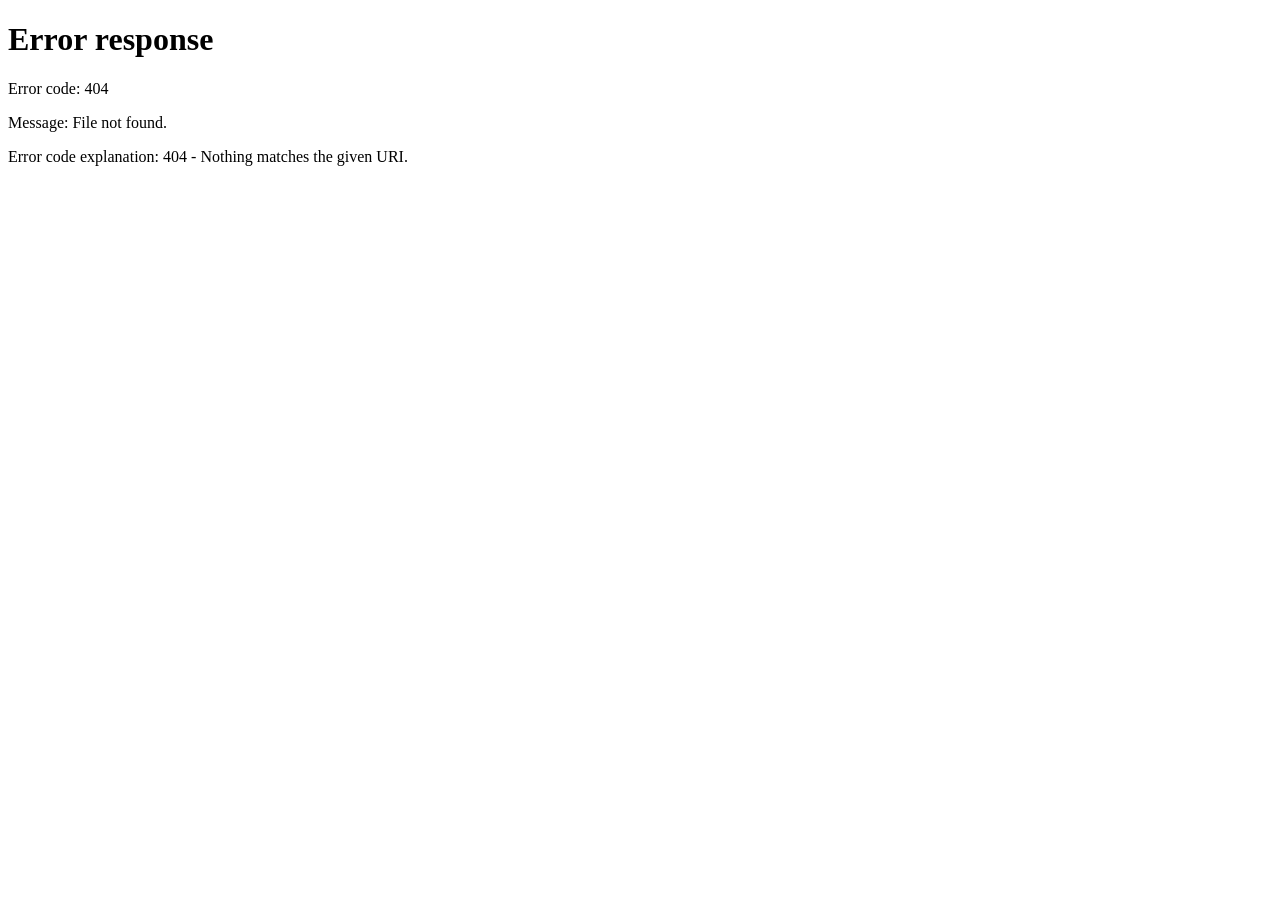
==== commit 38e8153c: "chore: capture pre-existing uncommitted frontend rewrite as baseline This is the frontend redesign (" ====
--- a/src/main/resources/static/analysis.html
+++ b/src/main/resources/static/analysis.html
@@ -1,399 +1,362 @@
 <!DOCTYPE html>
 <html lang="en">
-
 <head>
-    <meta charset="UTF-8">
-    <meta name="viewport" content="width=device-width, initial-scale=1.0">
-    <title>AI Stock Analysis - StockMan</title>
-    <link rel="stylesheet" href="styles/main.css">
-    <link rel="preconnect" href="https://fonts.googleapis.com">
-    <link rel="preconnect" href="https://fonts.gstatic.com" crossorigin>
-    <link href="https://fonts.googleapis.com/css2?family=Inter:wght@300;400;500;600;700&display=swap" rel="stylesheet">
+  <meta charset="UTF-8">
+  <meta name="viewport" content="width=device-width, initial-scale=1.0">
+  <title>StockMan — AI Analysis</title>
+  <link rel="stylesheet" href="styles/main.css">
 </head>
-
 <body>
-    <div class="app-container">
-        <!-- Navigation Sidebar -->
-        <aside class="sidebar">
-            <div class="sidebar-logo">
-                <svg viewBox="0 0 40 40" fill="none" xmlns="http://www.w3.org/2000/svg">
-                    <defs>
-                        <linearGradient id="logoGrad" x1="0%" y1="0%" x2="100%" y2="100%">
-                            <stop offset="0%" style="stop-color:#3b82f6" />
-                            <stop offset="100%" style="stop-color:#8b5cf6" />
-                        </linearGradient>
-                    </defs>
-                    <rect width="40" height="40" rx="8" fill="url(#logoGrad)" />
-                    <path d="M10 25 L15 17 L20 21 L25 14 L30 19" stroke="white" stroke-width="2" stroke-linecap="round"
-                        fill="none" />
-                </svg>
-                <h1>StockMan</h1>
-            </div>
-
-            <ul class="nav-menu">
-                <li class="nav-item">
-                    <a href="dashboard.html" class="nav-link">
-                        <svg viewBox="0 0 24 24" fill="none" stroke="currentColor" stroke-width="2">
-                            <rect x="3" y="3" width="7" height="7" />
-                            <rect x="14" y="3" width="7" height="7" />
-                            <rect x="14" y="14" width="7" height="7" />
-                            <rect x="3" y="14" width="7" height="7" />
-                        </svg>
-                        Dashboard
-                    </a>
-                </li>
-                <li class="nav-item">
-                    <a href="holdings.html" class="nav-link">
-                        <svg viewBox="0 0 24 24" fill="none" stroke="currentColor" stroke-width="2">
-                            <path
-                                d="M21 16V8a2 2 0 0 0-1-1.73l-7-4a2 2 0 0 0-2 0l-7 4A2 2 0 0 0 3 8v8a2 2 0 0 0 1 1.73l7 4a2 2 0 0 0 2 0l7-4A2 2 0 0 0 21 16z" />
-                        </svg>
-                        Holdings
-                    </a>
-                </li>
-                <li class="nav-item">
-                    <a href="analysis.html" class="nav-link active">
-                        <svg viewBox="0 0 24 24" fill="none" stroke="currentColor" stroke-width="2">
-                            <path d="M21.21 15.89A10 10 0 1 1 8 2.83" />
-                            <path d="M22 12A10 10 0 0 0 12 2v10z" />
-                        </svg>
-                        AI Analysis
-                    </a>
-                </li>
-                <li class="nav-item">
-                    <a href="copilot.html" class="nav-link">
-                        <svg viewBox="0 0 24 24" fill="none" stroke="currentColor" stroke-width="2">
-                            <path d="M12 2a3 3 0 0 0-3 3v1H6a2 2 0 0 0-2 2v2a2 2 0 0 0 2 2h1v3a7 7 0 0 0 14 0v-3h1a2 2 0 0 0 2-2V8a2 2 0 0 0-2-2h-3V5a3 3 0 0 0-3-3z" />
-                            <circle cx="9" cy="13" r="1" />
-                            <circle cx="15" cy="13" r="1" />
-                        </svg>
-                        Copilot
-                    </a>
-                </li>
-                <li class="nav-item">
-                    <a href="strategy.html" class="nav-link">
-                        <svg viewBox="0 0 24 24" fill="none" stroke="currentColor" stroke-width="2">
-                            <path d="M12 20V10" />
-                            <path d="M18 20V4" />
-                            <path d="M6 20v-4" />
-                        </svg>
-                        Strategy
-                    </a>
-                </li>
-                <li class="nav-item">
-                    <a href="scanner.html" class="nav-link">
-                        <svg viewBox="0 0 24 24" fill="none" stroke="currentColor" stroke-width="2">
-                            <circle cx="11" cy="11" r="8" />
-                            <path d="M21 21l-4.35-4.35" />
-                            <path d="M11 8v6" />
-                            <path d="M8 11h6" />
-                        </svg>
-                        Scanner
-                    </a>
-                </li>
-            </ul>
-
-            <div style="margin-top: auto; padding-top: var(--space-lg); border-top: 1px solid var(--border-color);">
-                <div style="display: flex; align-items: center; gap: var(--space-md); margin-bottom: var(--space-md);">
-                    <div
-                        style="width: 40px; height: 40px; border-radius: 50%; background: var(--accent-gradient); display: flex; align-items: center; justify-content: center;">
-                        <span class="user-avatar-text" style="font-weight: 700; color: white;">D</span>
-                    </div>
-                    <div>
-                        <div class="user-name" style="font-weight: 600; font-size: 0.875rem;">Demo User</div>
-                        <div style="color: var(--text-muted); font-size: 0.75rem;">demo@stockman.app</div>
-                    </div>
-                </div>
-                <button class="btn btn-secondary btn-sm" style="width: 100%;" onclick="API.logout()">Logout</button>
-            </div>
-        </aside>
-
-        <!-- Main Content -->
-        <main class="main-content">
-            <div class="page-header">
-                <div>
-                    <h1>AI Stock Analysis</h1>
-                    <p class="text-muted">Ask AI agents about your portfolio stocks</p>
-                </div>
-            </div>
-
-            <!-- Agent Selector -->
-            <div class="card" id="agentSelector">
-                <h2>Select AI Agent</h2>
-                <div class="agent-grid" id="agentGrid">
-                    <!-- Agents will be loaded here -->
-                </div>
-            </div>
-
-            <!-- Stock Selector & Analysis Interface -->
-            <div class="card">
-                <div class="analysis-controls">
-                    <div class="form-group">
-                        <label>Stock (Optional)</label>
-                        <select id="stockSelect" class="form-control">
-                            <option value="">General Question (No specific stock)</option>
-                        </select>
-                    </div>
-                </div>
-
-                <!-- Conversation History -->
-                <div class="conversation-container" id="conversationContainer">
-                    <div class="conversation-empty" id="emptyState">
-                        <div class="empty-icon">💬</div>
-                        <h3>Start a Conversation</h3>
-                        <p>Select an AI agent above and ask your question below</p>
-                    </div>
-                    <div class="conversation-messages" id="messages"></div>
-                </div>
-
-                <!-- Input Area -->
-                <div class="input-area">
-                    <div class="input-wrapper">
-                        <textarea id="promptInput" class="prompt-input"
-                            placeholder="Ask your question... (e.g., 'Should I buy this stock?', 'What are the key risks?')"
-                            rows="3"></textarea>
-                        <div class="input-actions">
-                            <button class="btn btn-sm btn-outline" onclick="clearConversation()">Clear</button>
-                            <button class="btn btn-sm btn-primary" onclick="sendQuestion()" id="sendBtn">
-                                <span>Send</span>
-                                <span class="btn-icon">→</span>
-                            </button>
-                        </div>
-                    </div>
-                </div>
-
-                <!-- Suggested Questions -->
-                <div class="suggested-questions" id="suggestedQuestions" style="display: none;">
-                    <div class="suggested-label">Suggested questions:</div>
-                    <div class="question-chips" id="questionChips"></div>
-                </div>
-            </div>
-        </main>
+  <nav class="navbar">
+    <a href="/" class="navbar-brand"><span class="brand-mark">S</span> StockMan</a>
+    <ul class="navbar-nav" id="navMenu">
+      <li><a href="dashboard.html"><span class="nav-icon">◎</span> Dashboard</a></li>
+      <li><a href="holdings.html"><span class="nav-icon">▤</span> Holdings</a></li>
+      <li><a href="analysis.html" class="active"><span class="nav-icon">◈</span> Analysis</a></li>
+      <li><a href="copilot.html"><span class="nav-icon">⬡</span> Copilot</a></li>
+      <li><a href="strategy.html"><span class="nav-icon">◆</span> Strategy</a></li>
+    </ul>
+    <div class="navbar-right">
+      <div class="navbar-user"><span id="userName"></span><div class="avatar" id="userAvatar"></div></div>
+      <button class="btn btn-ghost btn-sm" onclick="logout()">Logout</button>
     </div>
-
-    <script src="scripts/api.js"></script>
-    <script>
-        let selectedAgent = null;
-        let conversationHistory = [];
-        let agents = [];
-        let holdings = [];
-
-        // Load on page init
-        async function init() {
-            await API.getAuthStatus();
-            await loadAgents();
-            await loadHoldings();
-        }
-
-        async function loadAgents() {
-            try {
-                agents = await API.getAgents();
-                renderAgents(agents);
-
-                // Select General agent by default
-                const generalAgent = agents.find(a => a.type === 'GENERAL');
-                if (generalAgent) {
-                    selectAgent(generalAgent);
-                }
-            } catch (error) {
-                console.error('Error loading agents:', error);
-            }
-        }
-
-        function renderAgents(agents) {
-            const grid = document.getElementById('agentGrid');
-            grid.innerHTML = agents.map(agent => `
-                <div class="agent-card ${selectedAgent?.type === agent.type ? 'selected' : ''}" 
-                     onclick="selectAgent(${JSON.stringify(agent).replace(/"/g, '&quot;')})">
-                    <div class="agent-icon">${agent.icon}</div>
-                    <div class="agent-info">
-                        <div class="agent-name">${agent.name}</div>
-                        <div class="agent-description">${agent.description}</div>
-                        <div class="agent-focus">
-                            ${agent.focusAreas.slice(0, 2).map(area => `<span class="focus-tag">${area}</span>`).join('')}
-                        </div>
-                    </div>
-                </div>
-            `).join('');
-        }
-
-        function selectAgent(agent) {
-            selectedAgent = agent;
-            renderAgents(agents);
-            updateSuggestedQuestions();
-        }
-
-        function updateSuggestedQuestions() {
-            if (!selectedAgent) return;
-
-            const container = document.getElementById('suggestedQuestions');
-            const chips = document.getElementById('questionChips');
-
-            // Get suggested questions based on agent type
-            const suggestions = {
-                'FUNDAMENTAL': [
-                    'What are the key financial metrics I should focus on?',
-                    'How does the valuation compare to peers?',
-                    'What are the main competitive advantages?'
-                ],
-                'TECHNICAL': [
-                    'What are the key support and resistance levels?',
-                    "What's the current trend and momentum?",
-                    'What would be good entry and exit points?'
-                ],
-                'QUANTITATIVE': [
-                    "What is the stock's volatility profile?",
-                    'How does it correlate with the broader market?',
-                    'What are the risk-adjusted returns?'
-                ],
-                'SENTIMENT': [
-                    "What's the current market sentiment?",
-                    'How is analyst coverage trending?',
-                    "What's the social media sentiment?"
-                ],
-                'GENERAL': [
-                    'Should I buy, hold, or sell this stock?',
-                    'What are the main risks and opportunities?',
-                    "What's the potential upside and downside?"
-                ]
-            };
-
-            const agentSuggestions = suggestions[selectedAgent.type] || suggestions['GENERAL'];
-            chips.innerHTML = agentSuggestions.map(q => `
-                <button class="question-chip" onclick="askSuggested('${q.replace(/'/g, "\\'")}')">${q}</button>
-            `).join('');
-
-            container.style.display = conversationHistory.length === 0 ? 'block' : 'none';
-        }
-
-        async function loadHoldings() {
-            try {
-                holdings = await API.getHoldings();
-                const select = document.getElementById('stockSelect');
-                select.innerHTML = '<option value="">General Question (No specific stock)</option>' +
-                    holdings.map(h => `<option value="${h.tradingSymbol}">${h.tradingSymbol}</option>`).join('');
-            } catch (error) {
-                console.error('Error loading holdings:', error);
-            }
-        }
-
-        function askSuggested(question) {
-            document.getElementById('promptInput').value = question;
-            sendQuestion();
-        }
-
-        async function sendQuestion() {
-            if (!selectedAgent) {
-                alert('Please select an AI agent first');
-                return;
-            }
-
-            const prompt = document.getElementById('promptInput').value.trim();
-            if (!prompt) return;
-
-            const symbol = document.getElementById('stockSelect').value;
-
-            // Hide empty state
-            document.getElementById('emptyState').style.display = 'none';
-            document.getElementById('suggestedQuestions').style.display = 'none';
-
-            // Add user message
-            addMessage('user', prompt);
-            document.getElementById('promptInput').value = '';
-
-            // Show loading
-            const loadingId = addMessage('assistant', '<div class="loading-dots"><span></span><span></span><span></span></div>', true);
-
-            try {
-                const response = await API.customAnalysis({
-                    symbol: symbol || null,
-                    prompt: prompt,
-                    agentType: selectedAgent.type,
-                    conversationHistory: conversationHistory
-                });
-
-                // Remove loading message
-                removeMessage(loadingId);
-
-                // Add AI response
-                addMessage('assistant', formatResponse(response));
-
-                // Update conversation history
-                conversationHistory.push(
-                    { role: 'user', content: prompt, timestamp: Date.now() },
-                    { role: 'assistant', content: response.answer, timestamp: response.timestamp }
-                );
-
-            } catch (error) {
-                removeMessage(loadingId);
-                addMessage('assistant', '❌ Error: ' + error.message);
-            }
-        }
-
-        function formatResponse(response) {
-            return `
-                <div class="ai-response">
-                    <div class="response-header">
-                        <span class="agent-badge">${selectedAgent.icon} ${selectedAgent.name}</span>
-                        <span class="confidence-badge">Confidence: ${Math.round(response.confidence * 100)}%</span>
-                    </div>
-                    <div class="response-content">${formatMarkdown(response.answer)}</div>
-                    ${response.sources && response.sources.length > 0 ? `
-                        <div class="response-sources">
-                            <strong>Sources:</strong> ${response.sources.join(', ')}
-                        </div>
-                    ` : ''}
-                </div>
-            `;
-        }
-
-        function formatMarkdown(text) {
-            // Simple markdown formatting
-            return text
-                .replace(/\*\*(.*?)\*\*/g, '<strong>$1</strong>')
-                .replace(/\*(.*?)\*/g, '<em>$1</em>')
-                .replace(/\n\n/g, '</p><p>')
-                .replace(/\n/g, '<br>');
-        }
-
-        let messageId = 0;
-        function addMessage(role, content, isLoading = false) {
-            const id = `msg-${messageId++}`;
-            const messagesDiv = document.getElementById('messages');
-            const messageEl = document.createElement('div');
-            messageEl.className = `message ${role}-message ${isLoading ? 'loading' : ''}`;
-            messageEl.id = id;
-            messageEl.innerHTML = `
-                <div class="message-content">${content}</div>
-            `;
-            messagesDiv.appendChild(messageEl);
-            messagesDiv.scrollTop = messagesDiv.scrollHeight;
-            return id;
-        }
-
-        function removeMessage(id) {
-            const el = document.getElementById(id);
-            if (el) el.remove();
-        }
-
-        function clearConversation() {
-            if (!confirm('Clear conversation history?')) return;
-            conversationHistory = [];
-            document.getElementById('messages').innerHTML = '';
-            document.getElementById('emptyState').style.display = 'flex';
-            updateSuggestedQuestions();
-        }
-
-        // Handle Enter key in textarea (Shift+Enter for new line)
-        document.getElementById('promptInput').addEventListener('keydown', (e) => {
-            if (e.key === 'Enter' && !e.shiftKey) {
-                e.preventDefault();
-                sendQuestion();
-            }
+    <button class="nav-toggle" onclick="toggleNav()">☰</button>
+  </nav>
+
+  <div class="main-content">
+    <div class="page-header animate-in">
+      <h1>AI Analysis</h1>
+      <p class="subtitle">Converse with specialized analyst agents</p>
+    </div>
+
+    <div class="agent-grid mb-lg animate-in animate-in-delay-1" id="agentGrid"></div>
+
+    <div class="flex items-center gap-md mb-lg animate-in animate-in-delay-2">
+      <div class="form-group" style="min-width: 220px;">
+        <label class="form-label">Stock</label>
+        <select class="form-select" id="stockSelect">
+          <option value="">General Question</option>
+        </select>
+      </div>
+    </div>
+
+    <div class="card animate-in animate-in-delay-3">
+      <div class="chat-container" id="chatContainer">
+        <div class="empty-state" id="emptyState">
+          <span class="empty-icon">◈</span>
+          <p class="empty-text">Select an agent and ask a question about any stock or market topic</p>
+        </div>
+      </div>
+
+      <div class="chips mt-md" id="suggestions"></div>
+
+      <div class="chat-input-area">
+        <textarea class="form-textarea" id="chatInput" placeholder="Ask your question..." rows="1"></textarea>
+        <button class="btn btn-primary" id="sendBtn" onclick="sendMessage()">Send</button>
+        <button class="btn btn-ghost" onclick="clearChat()">Clear</button>
+      </div>
+    </div>
+  </div>
+
+  <script src="scripts/api.js"></script>
+  <script src="scripts/app.js"></script>
+  <script>
+    let selectedAgent = null;
+    let conversationHistory = [];
+    let agents = [];
+
+    // ── Auth ──────────────────────────────────────────────
+    async function checkAuth() {
+      try {
+        const status = await API.getAuthStatus();
+        if (!status.authenticated) {
+          window.location.href = '/index.html';
+          return;
+        }
+        const name = status.userName || 'Demo User';
+        document.getElementById('userName').textContent = name;
+        document.getElementById('userAvatar').textContent = name[0].toUpperCase();
+      } catch (e) {
+        window.location.href = '/index.html';
+      }
+    }
+
+    // ── Nav helpers ──────────────────────────────────────
+    function toggleNav() {
+      document.getElementById('navMenu').classList.toggle('open');
+    }
+
+    async function logout() {
+      await API.logout();
+      window.location.href = '/';
+    }
+
+    // ── Load agents ──────────────────────────────────────
+    async function loadAgents() {
+      try {
+        agents = await API.getAgents();
+        renderAgents();
+
+        const generalAgent = agents.find(function(a) { return a.type === 'GENERAL'; });
+        if (generalAgent) {
+          selectAgent(generalAgent.type);
+        }
+      } catch (error) {
+        console.error('Error loading agents:', error);
+      }
+    }
+
+    function renderAgents() {
+      var grid = document.getElementById('agentGrid');
+      var html = '';
+      for (var i = 0; i < agents.length; i++) {
+        var agent = agents[i];
+        var isSelected = selectedAgent === agent.type;
+        var tags = '';
+        var areas = agent.focusAreas || [];
+        for (var j = 0; j < Math.min(areas.length, 2); j++) {
+          tags += '<span class="agent-tag">' + escapeHtml(areas[j]) + '</span>';
+        }
+        html += '<div class="agent-card' + (isSelected ? ' selected' : '') + '"'
+              + ' onclick="selectAgent(\'' + escapeHtml(agent.type) + '\')">'
+              + '<span class="agent-icon">' + escapeHtml(agent.icon) + '</span>'
+              + '<div class="agent-name">' + escapeHtml(agent.name) + '</div>'
+              + '<div class="agent-desc">' + escapeHtml(agent.description) + '</div>'
+              + '<div class="agent-tags">' + tags + '</div>'
+              + '</div>';
+      }
+      grid.innerHTML = html;
+    }
+
+    function escapeHtml(str) {
+      if (!str) return '';
+      var div = document.createElement('div');
+      div.appendChild(document.createTextNode(str));
+      return div.innerHTML;
+    }
+
+    // ── Select agent ─────────────────────────────────────
+    function selectAgent(type) {
+      selectedAgent = type;
+      renderAgents();
+      updateSuggestions();
+    }
+
+    // ── Suggestion chips ─────────────────────────────────
+    var suggestionMap = {
+      'FUNDAMENTAL': [
+        'What are the key financial ratios?',
+        'Is this stock undervalued?',
+        'Analyze the balance sheet'
+      ],
+      'TECHNICAL': [
+        'What do the moving averages indicate?',
+        'Identify support and resistance',
+        'RSI analysis'
+      ],
+      'QUANTITATIVE': [
+        'Calculate risk-adjusted returns',
+        'Monte Carlo simulation',
+        'Portfolio correlation'
+      ],
+      'SENTIMENT': [
+        "What's the market sentiment?",
+        'Recent news impact',
+        'Social media trends'
+      ],
+      'GENERAL': [
+        'Give me an overview',
+        'Investment thesis',
+        'Risks and opportunities'
+      ]
+    };
+
+    function updateSuggestions() {
+      var container = document.getElementById('suggestions');
+      var items = suggestionMap[selectedAgent] || suggestionMap['GENERAL'];
+      var html = '';
+      for (var i = 0; i < items.length; i++) {
+        var btn = document.createElement('button');
+        btn.textContent = items[i];
+        // Build safely but we need onclick — use data approach
+        html += '<button class="chip" data-suggestion="' + escapeHtml(items[i]) + '">' + escapeHtml(items[i]) + '</button>';
+      }
+      container.innerHTML = html;
+
+      // Attach click handlers
+      var chips = container.querySelectorAll('.chip');
+      chips.forEach(function(chip) {
+        chip.addEventListener('click', function() {
+          document.getElementById('chatInput').value = this.getAttribute('data-suggestion');
+          sendMessage();
         });
-
-        init();
-    </script>
+      });
+    }
+
+    // ── Load holdings ────────────────────────────────────
+    async function loadHoldings() {
+      try {
+        var holdings = await API.getHoldings();
+        var select = document.getElementById('stockSelect');
+        var optionsHtml = '<option value="">General Question</option>';
+        for (var i = 0; i < holdings.length; i++) {
+          var sym = escapeHtml(holdings[i].tradingSymbol);
+          optionsHtml += '<option value="' + sym + '">' + sym + '</option>';
+        }
+        select.innerHTML = optionsHtml;
+
+        // Pre-select from URL param
+        var params = new URLSearchParams(window.location.search);
+        var symbol = params.get('symbol');
+        if (symbol) {
+          select.value = symbol;
+        }
+      } catch (error) {
+        console.error('Error loading holdings:', error);
+      }
+    }
+
+    // ── Send message ─────────────────────────────────────
+    async function sendMessage() {
+      var input = document.getElementById('chatInput');
+      var text = input.value.trim();
+      if (!text) return;
+
+      var symbol = document.getElementById('stockSelect').value;
+
+      // Hide empty state
+      var emptyState = document.getElementById('emptyState');
+      if (emptyState) emptyState.style.display = 'none';
+
+      // Append user message
+      appendMessage('user', text, false);
+
+      // Clear input
+      input.value = '';
+
+      // Show loading indicator
+      var loadingEl = document.createElement('div');
+      loadingEl.className = 'chat-message assistant';
+      loadingEl.id = 'loadingMsg';
+      var loadingBubble = document.createElement('div');
+      loadingBubble.className = 'chat-bubble';
+      var dots = document.createElement('div');
+      dots.className = 'loading-dots';
+      dots.appendChild(document.createElement('span'));
+      dots.appendChild(document.createElement('span'));
+      dots.appendChild(document.createElement('span'));
+      loadingBubble.appendChild(dots);
+      loadingEl.appendChild(loadingBubble);
+      document.getElementById('chatContainer').appendChild(loadingEl);
+      scrollToBottom();
+
+      try {
+        var response = await API.customAnalysis({
+          symbol: symbol || null,
+          prompt: text,
+          agentType: selectedAgent || 'GENERAL',
+          conversationHistory: conversationHistory
+        });
+
+        // Remove loading
+        var lm = document.getElementById('loadingMsg');
+        if (lm) lm.remove();
+
+        // Build assistant content
+        var answerHtml = '';
+        if (response.answer) {
+          answerHtml = formatMarkdown(response.answer);
+        }
+        if (response.confidence !== undefined && response.confidence !== null) {
+          answerHtml += '<div class="confidence-badge" style="margin-top:0.5rem;font-size:0.8rem;opacity:0.7;">Confidence: ' + Math.round(response.confidence * 100) + '%</div>';
+        }
+        if (response.sources && response.sources.length > 0) {
+          answerHtml += '<div class="response-sources" style="margin-top:0.5rem;font-size:0.8rem;opacity:0.7;"><strong>Sources:</strong> ' + escapeHtml(response.sources.join(', ')) + '</div>';
+        }
+
+        appendMessage('assistant', answerHtml, true);
+
+        // Update conversation history
+        conversationHistory.push(
+          { role: 'user', content: text },
+          { role: 'assistant', content: response.answer || '' }
+        );
+
+      } catch (error) {
+        var lm2 = document.getElementById('loadingMsg');
+        if (lm2) lm2.remove();
+        appendMessage('assistant', 'Error: ' + escapeHtml(error.message), true);
+      }
+
+      scrollToBottom();
+    }
+
+    function appendMessage(role, content, isHtml) {
+      var container = document.getElementById('chatContainer');
+      var div = document.createElement('div');
+      div.className = 'chat-message ' + role;
+      var bubble = document.createElement('div');
+      bubble.className = 'chat-bubble';
+      if (isHtml) {
+        bubble.innerHTML = content;
+      } else {
+        bubble.textContent = content;
+      }
+      div.appendChild(bubble);
+      container.appendChild(div);
+      scrollToBottom();
+    }
+
+    function scrollToBottom() {
+      var container = document.getElementById('chatContainer');
+      container.scrollTop = container.scrollHeight;
+    }
+
+    function formatMarkdown(text) {
+      return text
+        .replace(/\*\*(.*?)\*\*/g, '<strong>$1</strong>')
+        .replace(/\*(.*?)\*/g, '<em>$1</em>')
+        .replace(/\n\n/g, '</p><p>')
+        .replace(/\n/g, '<br>');
+    }
+
+    // ── Clear chat ───────────────────────────────────────
+    function clearChat() {
+      var container = document.getElementById('chatContainer');
+      // Remove all children
+      while (container.firstChild) {
+        container.removeChild(container.firstChild);
+      }
+      // Recreate empty state
+      var empty = document.createElement('div');
+      empty.className = 'empty-state';
+      empty.id = 'emptyState';
+      var icon = document.createElement('span');
+      icon.className = 'empty-icon';
+      icon.textContent = '◈';
+      var p = document.createElement('p');
+      p.className = 'empty-text';
+      p.textContent = 'Select an agent and ask a question about any stock or market topic';
+      empty.appendChild(icon);
+      empty.appendChild(p);
+      container.appendChild(empty);
+      conversationHistory = [];
+    }
+
+    // ── Enter to send, Shift+Enter for newline ───────────
+    document.getElementById('chatInput').addEventListener('keydown', function(e) {
+      if (e.key === 'Enter' && !e.shiftKey) {
+        e.preventDefault();
+        sendMessage();
+      }
+    });
+
+    // ── Init ─────────────────────────────────────────────
+    (async function init() {
+      await checkAuth();
+      await loadAgents();
+      await loadHoldings();
+    })();
+  </script>
 </body>
-
-</html>+</html>
--- a/src/main/resources/static/styles/main.css
+++ b/src/main/resources/static/styles/main.css
@@ -1,1506 +1,1532 @@
+/* ============================================================
+   StockMan — "Black & Gold Terminal" Design System
+   Premium financial interface: editorial serif + dense data
+   ============================================================ */
+
+/* --- Fonts --- */
+@import url('https://fonts.googleapis.com/css2?family=Cormorant+Garamond:ital,wght@0,400;0,500;0,600;0,700;1,400&family=Hanken+Grotesk:wght@300;400;500;600;700&family=JetBrains+Mono:wght@400;500;600&display=swap');
+
+/* --- CSS Variables --- */
 :root {
-    /* Color Palette - Modern Dark Theme */
-    --bg-primary: #0a0e17;
-    --bg-secondary: #111827;
-    --bg-tertiary: #1a2332;
-    --bg-card: rgba(26, 35, 50, 0.8);
-    --bg-glass: rgba(17, 24, 39, 0.7);
-
-    /* Accent Colors */
-    --accent-primary: #3b82f6;
-    --accent-secondary: #8b5cf6;
-    --accent-gradient: linear-gradient(135deg, #3b82f6, #8b5cf6);
-    --accent-glow: rgba(59, 130, 246, 0.3);
-
-    /* Status Colors */
-    --success: #10b981;
-    --success-bg: rgba(16, 185, 129, 0.1);
-    --danger: #ef4444;
-    --danger-bg: rgba(239, 68, 68, 0.1);
-    --warning: #f59e0b;
-    --warning-bg: rgba(245, 158, 11, 0.1);
-
-    /* Text Colors */
-    --text-primary: #f9fafb;
-    --text-secondary: #9ca3af;
-    --text-muted: #6b7280;
-
-    /* Border & Shadow */
-    --border-color: rgba(255, 255, 255, 0.08);
-    --shadow-sm: 0 1px 2px rgba(0, 0, 0, 0.25);
-    --shadow-md: 0 4px 6px -1px rgba(0, 0, 0, 0.3);
-    --shadow-lg: 0 10px 15px -3px rgba(0, 0, 0, 0.4);
-    --shadow-glow: 0 0 20px var(--accent-glow);
-
-    /* Spacing */
-    --space-xs: 0.25rem;
-    --space-sm: 0.5rem;
-    --space-md: 1rem;
-    --space-lg: 1.5rem;
-    --space-xl: 2rem;
-    --space-2xl: 3rem;
-
-    /* Border Radius */
-    --radius-sm: 0.375rem;
-    --radius-md: 0.5rem;
-    --radius-lg: 0.75rem;
-    --radius-xl: 1rem;
-    --radius-full: 9999px;
-
-    /* Transitions */
-    --transition-fast: 150ms ease;
-    --transition-normal: 250ms ease;
-    --transition-slow: 350ms ease;
-}
-
-/* Reset & Base Styles */
-*,
-*::before,
-*::after {
-    box-sizing: border-box;
-    margin: 0;
-    padding: 0;
+  /* Backgrounds */
+  --bg-primary: #09090b;
+  --bg-secondary: #131316;
+  --bg-tertiary: #1a1a1f;
+  --bg-elevated: #202027;
+  --bg-hover: #25252d;
+
+  /* Borders */
+  --border-subtle: #1f1f26;
+  --border-default: #2a2a33;
+  --border-strong: #3a3a45;
+  --border-accent: #e8a838;
+
+  /* Text */
+  --text-primary: #e4e4e7;
+  --text-secondary: #8e8e96;
+  --text-muted: #56565e;
+  --text-accent: #e8a838;
+  --text-inverse: #09090b;
+
+  /* Accent — Warm Gold */
+  --accent: #e8a838;
+  --accent-hover: #d4952e;
+  --accent-muted: rgba(232, 168, 56, 0.12);
+  --accent-glow: rgba(232, 168, 56, 0.25);
+
+  /* Semantic */
+  --success: #22c55e;
+  --success-muted: rgba(34, 197, 94, 0.12);
+  --danger: #ef4444;
+  --danger-muted: rgba(239, 68, 68, 0.12);
+  --warning: #f59e0b;
+  --warning-muted: rgba(245, 158, 11, 0.12);
+  --info: #38bdf8;
+  --info-muted: rgba(56, 189, 248, 0.12);
+
+  /* Typography */
+  --font-display: 'Cormorant Garamond', Georgia, serif;
+  --font-body: 'Hanken Grotesk', system-ui, sans-serif;
+  --font-mono: 'JetBrains Mono', 'Fira Code', monospace;
+
+  /* Spacing */
+  --space-xs: 4px;
+  --space-sm: 8px;
+  --space-md: 16px;
+  --space-lg: 24px;
+  --space-xl: 32px;
+  --space-2xl: 48px;
+  --space-3xl: 64px;
+
+  /* Radii */
+  --radius-sm: 4px;
+  --radius-md: 8px;
+  --radius-lg: 12px;
+
+  /* Transitions */
+  --transition-fast: 120ms ease;
+  --transition-base: 200ms ease;
+  --transition-slow: 400ms ease;
+
+  /* Layout */
+  --navbar-height: 64px;
+  --content-max-width: 1400px;
+}
+
+/* --- Reset & Base --- */
+*, *::before, *::after {
+  box-sizing: border-box;
+  margin: 0;
+  padding: 0;
 }
 
 html {
-    font-size: 16px;
-    scroll-behavior: smooth;
+  font-size: 15px;
+  -webkit-font-smoothing: antialiased;
+  -moz-osx-font-smoothing: grayscale;
+  scroll-behavior: smooth;
 }
 
 body {
-    font-family: 'Inter', -apple-system, BlinkMacSystemFont, 'Segoe UI', Roboto, sans-serif;
-    background: var(--bg-primary);
-    color: var(--text-primary);
-    line-height: 1.6;
-    min-height: 100vh;
-    -webkit-font-smoothing: antialiased;
-}
-
-/* Background Pattern */
+  font-family: var(--font-body);
+  font-weight: 400;
+  color: var(--text-primary);
+  background: var(--bg-primary);
+  line-height: 1.6;
+  min-height: 100vh;
+  overflow-x: hidden;
+}
+
+/* Subtle noise texture overlay */
 body::before {
-    content: '';
+  content: '';
+  position: fixed;
+  inset: 0;
+  background-image: url("data:image/svg+xml,%3Csvg viewBox='0 0 256 256' xmlns='http://www.w3.org/2000/svg'%3E%3Cfilter id='noise'%3E%3CfeTurbulence type='fractalNoise' baseFrequency='0.9' numOctaves='4' stitchTiles='stitch'/%3E%3C/filter%3E%3Crect width='100%25' height='100%25' filter='url(%23noise)' opacity='0.03'/%3E%3C/svg%3E");
+  pointer-events: none;
+  z-index: 9999;
+}
+
+a {
+  color: var(--accent);
+  text-decoration: none;
+  transition: color var(--transition-fast);
+}
+a:hover {
+  color: var(--accent-hover);
+}
+
+::selection {
+  background: var(--accent-muted);
+  color: var(--accent);
+}
+
+/* --- Typography --- */
+h1, h2, h3, h4, h5, h6 {
+  font-family: var(--font-display);
+  font-weight: 600;
+  line-height: 1.2;
+  color: var(--text-primary);
+  letter-spacing: -0.01em;
+}
+
+h1 { font-size: 2.4rem; font-weight: 700; }
+h2 { font-size: 1.8rem; }
+h3 { font-size: 1.4rem; }
+h4 { font-size: 1.15rem; font-weight: 500; }
+
+.text-mono {
+  font-family: var(--font-mono);
+  font-size: 0.9em;
+}
+
+.text-muted { color: var(--text-secondary); }
+.text-accent { color: var(--accent); }
+.text-success { color: var(--success); }
+.text-danger { color: var(--danger); }
+
+/* --- Top Navbar --- */
+.navbar {
+  position: fixed;
+  top: 0;
+  left: 0;
+  right: 0;
+  height: var(--navbar-height);
+  background: var(--bg-secondary);
+  border-bottom: 1px solid var(--border-subtle);
+  display: flex;
+  align-items: center;
+  padding: 0 var(--space-xl);
+  z-index: 1000;
+  gap: var(--space-lg);
+}
+
+.navbar-brand {
+  display: flex;
+  align-items: center;
+  gap: var(--space-sm);
+  font-family: var(--font-display);
+  font-size: 1.4rem;
+  font-weight: 700;
+  color: var(--text-primary);
+  text-decoration: none;
+  letter-spacing: -0.02em;
+  flex-shrink: 0;
+}
+
+.navbar-brand .brand-mark {
+  width: 28px;
+  height: 28px;
+  background: var(--accent);
+  border-radius: var(--radius-sm);
+  display: flex;
+  align-items: center;
+  justify-content: center;
+  font-family: var(--font-display);
+  font-weight: 700;
+  font-size: 1rem;
+  color: var(--text-inverse);
+}
+
+.navbar-nav {
+  display: flex;
+  align-items: center;
+  gap: var(--space-xs);
+  list-style: none;
+  margin-left: var(--space-xl);
+}
+
+.navbar-nav a {
+  display: flex;
+  align-items: center;
+  gap: var(--space-sm);
+  padding: var(--space-sm) var(--space-md);
+  border-radius: var(--radius-md);
+  color: var(--text-secondary);
+  font-size: 0.87rem;
+  font-weight: 500;
+  transition: all var(--transition-fast);
+  text-decoration: none;
+  white-space: nowrap;
+}
+
+.navbar-nav a:hover {
+  color: var(--text-primary);
+  background: var(--bg-tertiary);
+}
+
+.navbar-nav a.active {
+  color: var(--accent);
+  background: var(--accent-muted);
+}
+
+.navbar-nav a .nav-icon {
+  font-size: 1.05rem;
+  line-height: 1;
+}
+
+.navbar-right {
+  margin-left: auto;
+  display: flex;
+  align-items: center;
+  gap: var(--space-md);
+}
+
+.navbar-user {
+  display: flex;
+  align-items: center;
+  gap: var(--space-sm);
+  font-size: 0.85rem;
+  color: var(--text-secondary);
+}
+
+.navbar-user .avatar {
+  width: 32px;
+  height: 32px;
+  border-radius: 50%;
+  background: var(--accent-muted);
+  border: 1px solid var(--border-accent);
+  display: flex;
+  align-items: center;
+  justify-content: center;
+  font-family: var(--font-mono);
+  font-size: 0.75rem;
+  font-weight: 600;
+  color: var(--accent);
+}
+
+/* Mobile nav toggle */
+.nav-toggle {
+  display: none;
+  background: none;
+  border: none;
+  color: var(--text-secondary);
+  font-size: 1.4rem;
+  cursor: pointer;
+  padding: var(--space-sm);
+}
+
+/* --- Main Content --- */
+.main-content {
+  margin-top: var(--navbar-height);
+  padding: var(--space-xl);
+  max-width: var(--content-max-width);
+  margin-left: auto;
+  margin-right: auto;
+}
+
+/* --- Page Header --- */
+.page-header {
+  margin-bottom: var(--space-xl);
+  padding-bottom: var(--space-lg);
+  border-bottom: 1px solid var(--border-subtle);
+}
+
+.page-header h1 {
+  margin-bottom: var(--space-xs);
+}
+
+.page-header .subtitle {
+  color: var(--text-secondary);
+  font-size: 0.95rem;
+}
+
+/* --- Cards --- */
+.card {
+  background: var(--bg-secondary);
+  border: 1px solid var(--border-subtle);
+  border-radius: var(--radius-lg);
+  padding: var(--space-lg);
+  transition: border-color var(--transition-base);
+}
+
+.card:hover {
+  border-color: var(--border-default);
+}
+
+.card-accent {
+  border-top: 2px solid var(--accent);
+}
+
+.card-header {
+  display: flex;
+  align-items: center;
+  justify-content: space-between;
+  margin-bottom: var(--space-md);
+}
+
+.card-header h3 {
+  font-size: 1.1rem;
+}
+
+.card-header .card-label {
+  font-size: 0.78rem;
+  text-transform: uppercase;
+  letter-spacing: 0.08em;
+  color: var(--text-muted);
+  font-weight: 600;
+  font-family: var(--font-body);
+}
+
+/* --- Stat Cards --- */
+.stats-grid {
+  display: grid;
+  grid-template-columns: repeat(auto-fit, minmax(220px, 1fr));
+  gap: var(--space-md);
+  margin-bottom: var(--space-xl);
+}
+
+.stat-card {
+  background: var(--bg-secondary);
+  border: 1px solid var(--border-subtle);
+  border-radius: var(--radius-lg);
+  padding: var(--space-lg);
+  display: flex;
+  flex-direction: column;
+  gap: var(--space-sm);
+  transition: border-color var(--transition-base);
+}
+
+.stat-card:hover {
+  border-color: var(--border-default);
+}
+
+.stat-card .stat-label {
+  font-size: 0.78rem;
+  text-transform: uppercase;
+  letter-spacing: 0.08em;
+  color: var(--text-muted);
+  font-weight: 600;
+}
+
+.stat-card .stat-value {
+  font-family: var(--font-mono);
+  font-size: 1.6rem;
+  font-weight: 600;
+  color: var(--text-primary);
+  letter-spacing: -0.02em;
+  line-height: 1.2;
+}
+
+.stat-card .stat-change {
+  font-family: var(--font-mono);
+  font-size: 0.82rem;
+  font-weight: 500;
+}
+
+.stat-card.stat-highlight {
+  border-color: var(--border-accent);
+  background: linear-gradient(135deg, var(--bg-secondary) 0%, rgba(232, 168, 56, 0.04) 100%);
+}
+
+/* --- Tables --- */
+.data-table {
+  width: 100%;
+  border-collapse: collapse;
+  font-size: 0.88rem;
+}
+
+.data-table thead {
+  position: sticky;
+  top: 0;
+  z-index: 2;
+}
+
+.data-table th {
+  text-align: left;
+  padding: var(--space-sm) var(--space-md);
+  font-size: 0.72rem;
+  text-transform: uppercase;
+  letter-spacing: 0.08em;
+  color: var(--text-muted);
+  font-weight: 600;
+  font-family: var(--font-body);
+  background: var(--bg-secondary);
+  border-bottom: 1px solid var(--border-default);
+  white-space: nowrap;
+}
+
+.data-table td {
+  padding: var(--space-sm) var(--space-md);
+  border-bottom: 1px solid var(--border-subtle);
+  vertical-align: middle;
+}
+
+.data-table tbody tr {
+  transition: background var(--transition-fast);
+}
+
+.data-table tbody tr:hover {
+  background: var(--bg-tertiary);
+}
+
+.data-table .col-symbol {
+  font-weight: 600;
+  color: var(--text-primary);
+}
+
+.data-table .col-number {
+  font-family: var(--font-mono);
+  font-size: 0.85rem;
+  text-align: right;
+  white-space: nowrap;
+}
+
+.data-table th.col-number {
+  text-align: right;
+}
+
+/* --- Buttons --- */
+.btn {
+  display: inline-flex;
+  align-items: center;
+  justify-content: center;
+  gap: var(--space-sm);
+  padding: var(--space-sm) var(--space-lg);
+  border-radius: var(--radius-md);
+  font-family: var(--font-body);
+  font-size: 0.87rem;
+  font-weight: 600;
+  cursor: pointer;
+  border: 1px solid transparent;
+  transition: all var(--transition-fast);
+  text-decoration: none;
+  white-space: nowrap;
+  line-height: 1.5;
+}
+
+.btn-primary {
+  background: var(--accent);
+  color: var(--text-inverse);
+  border-color: var(--accent);
+}
+
+.btn-primary:hover {
+  background: var(--accent-hover);
+  border-color: var(--accent-hover);
+}
+
+.btn-secondary {
+  background: transparent;
+  color: var(--text-primary);
+  border-color: var(--border-default);
+}
+
+.btn-secondary:hover {
+  background: var(--bg-tertiary);
+  border-color: var(--border-strong);
+}
+
+.btn-ghost {
+  background: transparent;
+  color: var(--text-secondary);
+  border-color: transparent;
+}
+
+.btn-ghost:hover {
+  color: var(--text-primary);
+  background: var(--bg-tertiary);
+}
+
+.btn-sm {
+  padding: var(--space-xs) var(--space-md);
+  font-size: 0.8rem;
+}
+
+.btn-lg {
+  padding: var(--space-md) var(--space-xl);
+  font-size: 1rem;
+}
+
+.btn:disabled,
+.btn.disabled {
+  opacity: 0.4;
+  cursor: not-allowed;
+  pointer-events: none;
+}
+
+/* --- Badges --- */
+.badge {
+  display: inline-flex;
+  align-items: center;
+  gap: var(--space-xs);
+  padding: 2px var(--space-sm);
+  border-radius: var(--radius-sm);
+  font-size: 0.72rem;
+  font-weight: 600;
+  text-transform: uppercase;
+  letter-spacing: 0.04em;
+  font-family: var(--font-body);
+}
+
+.badge-success {
+  background: var(--success-muted);
+  color: var(--success);
+}
+
+.badge-danger {
+  background: var(--danger-muted);
+  color: var(--danger);
+}
+
+.badge-warning {
+  background: var(--warning-muted);
+  color: var(--warning);
+}
+
+.badge-info {
+  background: var(--info-muted);
+  color: var(--info);
+}
+
+.badge-accent {
+  background: var(--accent-muted);
+  color: var(--accent);
+}
+
+.badge-neutral {
+  background: var(--bg-tertiary);
+  color: var(--text-secondary);
+}
+
+/* Legacy badge aliases (used by strategy rendering) */
+.badge-buy { background: var(--success-muted); color: var(--success); }
+.badge-hold { background: var(--warning-muted); color: var(--warning); }
+.badge-sell { background: var(--danger-muted); color: var(--danger); }
+
+/* --- Forms --- */
+.form-group {
+  display: flex;
+  flex-direction: column;
+  gap: var(--space-sm);
+}
+
+.form-label {
+  font-size: 0.78rem;
+  text-transform: uppercase;
+  letter-spacing: 0.06em;
+  color: var(--text-muted);
+  font-weight: 600;
+}
+
+.form-input,
+.form-select,
+.form-textarea {
+  background: var(--bg-tertiary);
+  border: 1px solid var(--border-default);
+  border-radius: var(--radius-md);
+  padding: var(--space-sm) var(--space-md);
+  font-family: var(--font-body);
+  font-size: 0.9rem;
+  color: var(--text-primary);
+  transition: border-color var(--transition-fast);
+  outline: none;
+  width: 100%;
+}
+
+.form-input:focus,
+.form-select:focus,
+.form-textarea:focus {
+  border-color: var(--accent);
+  box-shadow: 0 0 0 2px var(--accent-muted);
+}
+
+.form-select {
+  cursor: pointer;
+  appearance: none;
+  background-image: url("data:image/svg+xml,%3Csvg xmlns='http://www.w3.org/2000/svg' width='12' height='12' fill='%238e8e96' viewBox='0 0 16 16'%3E%3Cpath d='M8 11L3 6h10l-5 5z'/%3E%3C/svg%3E");
+  background-repeat: no-repeat;
+  background-position: right 12px center;
+  padding-right: 36px;
+}
+
+.form-select option {
+  background: var(--bg-secondary);
+  color: var(--text-primary);
+}
+
+.form-textarea {
+  resize: vertical;
+  min-height: 80px;
+  line-height: 1.5;
+}
+
+/* --- Grid Layouts --- */
+.grid-2 { display: grid; grid-template-columns: repeat(2, 1fr); gap: var(--space-md); }
+.grid-3 { display: grid; grid-template-columns: repeat(3, 1fr); gap: var(--space-md); }
+.grid-4 { display: grid; grid-template-columns: repeat(4, 1fr); gap: var(--space-md); }
+.grid-sidebar { display: grid; grid-template-columns: 1fr 340px; gap: var(--space-xl); align-items: start; }
+.grid-sidebar-reverse { display: grid; grid-template-columns: 340px 1fr; gap: var(--space-xl); align-items: start; }
+
+/* --- Agent Cards --- */
+.agent-grid {
+  display: grid;
+  grid-template-columns: repeat(auto-fill, minmax(180px, 1fr));
+  gap: var(--space-sm);
+}
+
+.agent-card {
+  background: var(--bg-tertiary);
+  border: 1px solid var(--border-subtle);
+  border-radius: var(--radius-md);
+  padding: var(--space-md);
+  cursor: pointer;
+  transition: all var(--transition-fast);
+  text-align: center;
+}
+
+.agent-card:hover {
+  border-color: var(--border-default);
+  background: var(--bg-hover);
+}
+
+.agent-card.selected {
+  border-color: var(--accent);
+  background: var(--accent-muted);
+}
+
+.agent-card .agent-icon {
+  font-size: 1.5rem;
+  margin-bottom: var(--space-sm);
+  display: block;
+}
+
+.agent-card .agent-name {
+  font-weight: 600;
+  font-size: 0.85rem;
+  color: var(--text-primary);
+  margin-bottom: var(--space-xs);
+}
+
+.agent-card .agent-desc {
+  font-size: 0.75rem;
+  color: var(--text-secondary);
+  line-height: 1.4;
+}
+
+.agent-tags {
+  display: flex;
+  gap: var(--space-xs);
+  flex-wrap: wrap;
+  margin-top: var(--space-sm);
+  justify-content: center;
+}
+
+.agent-tag {
+  font-size: 0.65rem;
+  padding: 1px 6px;
+  border-radius: 3px;
+  background: var(--bg-secondary);
+  color: var(--text-muted);
+  font-weight: 500;
+}
+
+/* --- Chat / Conversation --- */
+.chat-container {
+  display: flex;
+  flex-direction: column;
+  gap: var(--space-md);
+  max-height: 520px;
+  overflow-y: auto;
+  padding-right: var(--space-sm);
+}
+
+.chat-container::-webkit-scrollbar {
+  width: 4px;
+}
+.chat-container::-webkit-scrollbar-track {
+  background: transparent;
+}
+.chat-container::-webkit-scrollbar-thumb {
+  background: var(--border-default);
+  border-radius: 2px;
+}
+
+.chat-message {
+  display: flex;
+  gap: var(--space-md);
+  animation: fadeSlideUp 0.3s ease both;
+}
+
+.chat-message.user {
+  flex-direction: row-reverse;
+}
+
+.chat-bubble {
+  max-width: 75%;
+  padding: var(--space-md);
+  border-radius: var(--radius-lg);
+  font-size: 0.9rem;
+  line-height: 1.6;
+}
+
+.chat-message.user .chat-bubble {
+  background: var(--accent-muted);
+  border: 1px solid rgba(232, 168, 56, 0.2);
+  color: var(--text-primary);
+  border-bottom-right-radius: var(--radius-sm);
+}
+
+.chat-message.assistant .chat-bubble {
+  background: var(--bg-tertiary);
+  border: 1px solid var(--border-subtle);
+  border-bottom-left-radius: var(--radius-sm);
+}
+
+.chat-input-area {
+  display: flex;
+  gap: var(--space-sm);
+  padding: var(--space-md);
+  background: var(--bg-secondary);
+  border: 1px solid var(--border-subtle);
+  border-radius: var(--radius-lg);
+  margin-top: var(--space-md);
+}
+
+.chat-input-area .form-textarea {
+  border: none;
+  background: transparent;
+  min-height: 44px;
+  resize: none;
+  flex: 1;
+}
+
+.chat-input-area .form-textarea:focus {
+  box-shadow: none;
+}
+
+/* --- Suggestion Chips --- */
+.chips {
+  display: flex;
+  flex-wrap: wrap;
+  gap: var(--space-sm);
+}
+
+.chip {
+  display: inline-flex;
+  align-items: center;
+  gap: var(--space-xs);
+  padding: var(--space-xs) var(--space-md);
+  border-radius: 20px;
+  font-size: 0.8rem;
+  background: var(--bg-tertiary);
+  border: 1px solid var(--border-subtle);
+  color: var(--text-secondary);
+  cursor: pointer;
+  transition: all var(--transition-fast);
+  font-family: var(--font-body);
+}
+
+.chip:hover {
+  border-color: var(--accent);
+  color: var(--accent);
+  background: var(--accent-muted);
+}
+
+/* --- Copilot Response --- */
+.copilot-response {
+  background: var(--bg-secondary);
+  border: 1px solid var(--border-subtle);
+  border-radius: var(--radius-lg);
+  padding: var(--space-lg);
+  margin-bottom: var(--space-lg);
+  animation: fadeSlideUp 0.4s ease both;
+}
+
+.copilot-meta {
+  display: flex;
+  flex-wrap: wrap;
+  gap: var(--space-sm);
+  margin-bottom: var(--space-lg);
+}
+
+.meta-badge {
+  display: inline-flex;
+  align-items: center;
+  gap: var(--space-xs);
+  padding: var(--space-xs) var(--space-md);
+  border-radius: var(--radius-sm);
+  font-size: 0.78rem;
+  font-weight: 600;
+  font-family: var(--font-mono);
+}
+
+.meta-badge.buy { background: var(--success-muted); color: var(--success); }
+.meta-badge.sell { background: var(--danger-muted); color: var(--danger); }
+.meta-badge.hold { background: var(--warning-muted); color: var(--warning); }
+.meta-badge.confidence { background: var(--accent-muted); color: var(--accent); }
+.meta-badge.agreement { background: var(--info-muted); color: var(--info); }
+
+.copilot-summary {
+  margin-bottom: var(--space-lg);
+  line-height: 1.7;
+  color: var(--text-primary);
+}
+
+.copilot-summary h1,
+.copilot-summary h2,
+.copilot-summary h3 {
+  margin-top: var(--space-lg);
+  margin-bottom: var(--space-sm);
+}
+
+.copilot-summary p {
+  margin-bottom: var(--space-md);
+}
+
+.copilot-summary ul, .copilot-summary ol {
+  padding-left: var(--space-lg);
+  margin-bottom: var(--space-md);
+}
+
+.copilot-summary li {
+  margin-bottom: var(--space-xs);
+}
+
+.copilot-summary strong {
+  color: var(--accent);
+  font-weight: 600;
+}
+
+/* Trade Plan */
+.trade-plan {
+  display: grid;
+  grid-template-columns: repeat(auto-fit, minmax(140px, 1fr));
+  gap: var(--space-md);
+  padding: var(--space-lg);
+  background: var(--bg-tertiary);
+  border: 1px solid var(--border-default);
+  border-radius: var(--radius-md);
+  margin-bottom: var(--space-lg);
+}
+
+.trade-plan-item {
+  display: flex;
+  flex-direction: column;
+  gap: 2px;
+}
+
+.trade-plan-item .label {
+  font-size: 0.7rem;
+  text-transform: uppercase;
+  letter-spacing: 0.06em;
+  color: var(--text-muted);
+  font-weight: 600;
+}
+
+.trade-plan-item .value {
+  font-family: var(--font-mono);
+  font-size: 0.95rem;
+  font-weight: 600;
+  color: var(--text-primary);
+}
+
+/* Agent Reasoning Accordion */
+.reasoning-chain {
+  display: flex;
+  flex-direction: column;
+  gap: var(--space-sm);
+  margin-bottom: var(--space-lg);
+}
+
+.reasoning-agent {
+  border: 1px solid var(--border-subtle);
+  border-radius: var(--radius-md);
+  overflow: hidden;
+}
+
+.reasoning-header {
+  display: flex;
+  align-items: center;
+  gap: var(--space-sm);
+  padding: var(--space-md);
+  cursor: pointer;
+  transition: background var(--transition-fast);
+  background: var(--bg-tertiary);
+  user-select: none;
+}
+
+.reasoning-header:hover {
+  background: var(--bg-hover);
+}
+
+.reasoning-header .agent-label {
+  font-weight: 600;
+  font-size: 0.88rem;
+  flex: 1;
+}
+
+.reasoning-header .toggle-icon {
+  color: var(--text-muted);
+  transition: transform var(--transition-base);
+  font-size: 0.8rem;
+}
+
+.reasoning-header.expanded .toggle-icon {
+  transform: rotate(180deg);
+}
+
+.reasoning-body {
+  padding: var(--space-md) var(--space-lg);
+  border-top: 1px solid var(--border-subtle);
+  font-size: 0.88rem;
+  line-height: 1.7;
+  display: none;
+  color: var(--text-secondary);
+}
+
+.reasoning-body.show {
+  display: block;
+  animation: fadeSlideUp 0.25s ease both;
+}
+
+/* Dissenting Views */
+.dissent-box {
+  background: var(--warning-muted);
+  border: 1px solid rgba(245, 158, 11, 0.2);
+  border-radius: var(--radius-md);
+  padding: var(--space-md) var(--space-lg);
+  margin-bottom: var(--space-lg);
+}
+
+.dissent-box .dissent-title {
+  font-weight: 600;
+  color: var(--warning);
+  font-size: 0.85rem;
+  margin-bottom: var(--space-sm);
+  display: flex;
+  align-items: center;
+  gap: var(--space-sm);
+}
+
+/* --- Strategy Cards --- */
+.strategy-option {
+  background: var(--bg-secondary);
+  border: 1px solid var(--border-subtle);
+  border-radius: var(--radius-lg);
+  padding: var(--space-xl);
+  cursor: pointer;
+  transition: all var(--transition-base);
+}
+
+.strategy-option:hover {
+  border-color: var(--border-default);
+  transform: translateY(-2px);
+}
+
+.strategy-option.selected {
+  border-color: var(--accent);
+}
+
+.strategy-option h3 {
+  margin-bottom: var(--space-sm);
+}
+
+.strategy-option .horizon {
+  font-family: var(--font-mono);
+  font-size: 0.78rem;
+  color: var(--accent);
+  margin-bottom: var(--space-md);
+}
+
+.strategy-results {
+  margin-top: var(--space-xl);
+}
+
+.strategy-summary {
+  display: grid;
+  grid-template-columns: repeat(auto-fit, minmax(160px, 1fr));
+  gap: var(--space-md);
+  margin-bottom: var(--space-xl);
+}
+
+.stock-group {
+  margin-bottom: var(--space-lg);
+}
+
+.stock-group h4 {
+  margin-bottom: var(--space-sm);
+  display: flex;
+  align-items: center;
+  gap: var(--space-sm);
+}
+
+.stock-badges {
+  display: flex;
+  flex-wrap: wrap;
+  gap: var(--space-xs);
+}
+
+.stock-badge {
+  padding: var(--space-xs) var(--space-md);
+  border-radius: var(--radius-sm);
+  font-family: var(--font-mono);
+  font-size: 0.8rem;
+  font-weight: 500;
+}
+
+.stock-badge.buy {
+  background: var(--success-muted);
+  color: var(--success);
+}
+
+.stock-badge.hold {
+  background: var(--warning-muted);
+  color: var(--warning);
+}
+
+.stock-badge.sell {
+  background: var(--danger-muted);
+  color: var(--danger);
+}
+
+/* --- Sector Allocation --- */
+.sector-list {
+  display: flex;
+  flex-direction: column;
+  gap: var(--space-sm);
+}
+
+.sector-item {
+  display: flex;
+  align-items: center;
+  gap: var(--space-md);
+}
+
+.sector-bar-container {
+  flex: 1;
+  height: 6px;
+  background: var(--bg-tertiary);
+  border-radius: 3px;
+  overflow: hidden;
+}
+
+.sector-bar {
+  height: 100%;
+  border-radius: 3px;
+  transition: width 0.6s ease;
+}
+
+.sector-name {
+  font-size: 0.82rem;
+  color: var(--text-secondary);
+  min-width: 100px;
+}
+
+.sector-pct {
+  font-family: var(--font-mono);
+  font-size: 0.8rem;
+  color: var(--text-muted);
+  min-width: 44px;
+  text-align: right;
+}
+
+/* --- Loading States --- */
+.loading-dots {
+  display: flex;
+  gap: var(--space-sm);
+  align-items: center;
+  justify-content: center;
+  padding: var(--space-xl);
+}
+
+.loading-dots span {
+  width: 8px;
+  height: 8px;
+  border-radius: 50%;
+  background: var(--accent);
+  animation: loadingPulse 1.2s ease-in-out infinite;
+}
+
+.loading-dots span:nth-child(2) { animation-delay: 0.15s; }
+.loading-dots span:nth-child(3) { animation-delay: 0.3s; }
+
+.loading-skeleton {
+  background: linear-gradient(90deg, var(--bg-tertiary) 25%, var(--bg-hover) 50%, var(--bg-tertiary) 75%);
+  background-size: 200% 100%;
+  animation: shimmer 1.5s infinite;
+  border-radius: var(--radius-md);
+}
+
+/* --- Empty State --- */
+.empty-state {
+  display: flex;
+  flex-direction: column;
+  align-items: center;
+  justify-content: center;
+  padding: var(--space-3xl) var(--space-xl);
+  text-align: center;
+  color: var(--text-muted);
+}
+
+.empty-state .empty-icon {
+  font-size: 2.5rem;
+  margin-bottom: var(--space-md);
+  opacity: 0.8;
+  }
+
+  /* Scanner Styles */
+  .signal-card {
+  background-color: var(--surface-alt);
+  border-radius: 8px;
+  padding: 1.25rem;
+  margin-bottom: 1rem;
+  border-left: 5px solid transparent;
+  transition: transform 0.2s;
+  }
+
+  .signal-card:hover {
+  transform: translateY(-2px);
+  }
+
+  .signal-card.buy {
+  border-left-color: #2ecc71;
+  }
+
+  .signal-card.sell {
+  border-left-color: #e74c3c;
+  }
+
+  .signal-header {
+  display: flex;
+  justify-content: space-between;
+  align-items: center;
+  margin-bottom: 0.75rem;
+  }
+
+  .signal-symbol {
+  font-size: 1.25rem;
+  font-weight: 700;
+  }
+
+  .signal-type {
+  padding: 0.25rem 0.5rem;
+  border-radius: 4px;
+  font-size: 0.85rem;
+  font-weight: 600;
+  text-transform: uppercase;
+  }
+
+  .signal-type.buy {
+  background-color: rgba(46, 204, 113, 0.2);
+  color: #2ecc71;
+  }
+
+  .signal-type.sell {
+  background-color: rgba(231, 76, 60, 0.2);
+  color: #e74c3c;
+  }
+
+  .signal-metrics {
+  display: grid;
+  grid-template-columns: repeat(3, 1fr);
+  gap: 1rem;
+  margin-bottom: 1rem;
+  }
+
+  .metric-item {
+  display: flex;
+  flex-direction: column;
+  }
+
+  .metric-label {
+  font-size: 0.75rem;
+  color: #888;
+  margin-bottom: 0.25rem;
+  }
+
+  .metric-value {
+  font-weight: 600;
+  }
+
+  .signal-triggers {
+  display: flex;
+  flex-wrap: wrap;
+  gap: 0.5rem;
+  margin-bottom: 1rem;
+  }
+
+  .trigger-tag {
+  background-color: rgba(255, 255, 255, 0.1);
+  padding: 0.2rem 0.4rem;
+  border-radius: 4px;
+  font-size: 0.75rem;
+  }
+
+  .ai-insight {
+  background-color: rgba(0, 188, 212, 0.1);
+  border-radius: 6px;
+  padding: 0.75rem;
+  font-size: 0.9rem;
+  border: 1px dashed var(--accent);
+  }
+
+  .scanner-status-bar {
+  display: flex;
+  align-items: center;
+  gap: 1.5rem;
+  padding: 0.75rem 1.5rem;
+  background-color: var(--surface-alt);
+  border-bottom: 1px solid var(--border);
+  margin-bottom: 2rem;
+  }
+
+  .status-indicator {
+  display: flex;
+  align-items: center;
+  gap: 0.5rem;
+  font-size: 0.85rem;
+  }
+
+  .status-dot {
+  width: 8px;
+  height: 8px;
+  border-radius: 50%;
+  background-color: #888;
+  }
+
+  .status-dot.active {
+  background-color: #2ecc71;
+  box-shadow: 0 0 8px #2ecc71;
+  }
+
+  /* Animations */
+  @keyframes pulse {
+  0% { opacity: 0.6; }
+  50% { opacity: 1; }
+  100% { opacity: 0.6; }
+  }
+
+  .pulse {
+  animation: pulse 2s infinite ease-in-out;
+  }
+
+.empty-state .empty-text {
+  font-size: 0.95rem;
+  max-width: 360px;
+}
+
+/* --- Login Page --- */
+.login-page {
+  min-height: 100vh;
+  display: flex;
+  align-items: center;
+  justify-content: center;
+  padding: var(--space-xl);
+  background:
+    radial-gradient(ellipse at 20% 50%, rgba(232, 168, 56, 0.06) 0%, transparent 50%),
+    radial-gradient(ellipse at 80% 50%, rgba(232, 168, 56, 0.03) 0%, transparent 50%),
+    var(--bg-primary);
+}
+
+.login-card {
+  background: var(--bg-secondary);
+  border: 1px solid var(--border-subtle);
+  border-radius: var(--radius-lg);
+  padding: var(--space-3xl) var(--space-2xl);
+  width: 100%;
+  max-width: 440px;
+  text-align: center;
+}
+
+.login-brand {
+  display: flex;
+  align-items: center;
+  justify-content: center;
+  gap: var(--space-md);
+  margin-bottom: var(--space-lg);
+}
+
+.login-brand .brand-mark {
+  width: 48px;
+  height: 48px;
+  background: var(--accent);
+  border-radius: var(--radius-md);
+  display: flex;
+  align-items: center;
+  justify-content: center;
+  font-family: var(--font-display);
+  font-weight: 700;
+  font-size: 1.6rem;
+  color: var(--text-inverse);
+}
+
+.login-brand h1 {
+  font-size: 2rem;
+}
+
+.login-subtitle {
+  color: var(--text-secondary);
+  font-size: 0.92rem;
+  margin-bottom: var(--space-2xl);
+  line-height: 1.5;
+}
+
+.login-divider {
+  display: flex;
+  align-items: center;
+  gap: var(--space-md);
+  margin: var(--space-lg) 0;
+  color: var(--text-muted);
+  font-size: 0.8rem;
+}
+
+.login-divider::before,
+.login-divider::after {
+  content: '';
+  flex: 1;
+  height: 1px;
+  background: var(--border-subtle);
+}
+
+.login-actions {
+  display: flex;
+  flex-direction: column;
+  gap: var(--space-md);
+}
+
+.login-actions .btn {
+  width: 100%;
+  padding: var(--space-md) var(--space-lg);
+  font-size: 0.95rem;
+}
+
+/* --- Quick Actions --- */
+.quick-actions {
+  display: grid;
+  grid-template-columns: repeat(auto-fit, minmax(180px, 1fr));
+  gap: var(--space-sm);
+}
+
+.quick-action {
+  display: flex;
+  align-items: center;
+  gap: var(--space-md);
+  padding: var(--space-md);
+  background: var(--bg-tertiary);
+  border: 1px solid var(--border-subtle);
+  border-radius: var(--radius-md);
+  cursor: pointer;
+  transition: all var(--transition-fast);
+  text-decoration: none;
+  color: var(--text-primary);
+  font-size: 0.87rem;
+  font-weight: 500;
+}
+
+.quick-action:hover {
+  border-color: var(--accent);
+  background: var(--accent-muted);
+  color: var(--accent);
+}
+
+.quick-action .action-icon {
+  font-size: 1.2rem;
+  width: 36px;
+  height: 36px;
+  display: flex;
+  align-items: center;
+  justify-content: center;
+  border-radius: var(--radius-sm);
+  background: var(--bg-secondary);
+  flex-shrink: 0;
+}
+
+/* --- Scrollbar --- */
+::-webkit-scrollbar {
+  width: 6px;
+  height: 6px;
+}
+::-webkit-scrollbar-track {
+  background: transparent;
+}
+::-webkit-scrollbar-thumb {
+  background: var(--border-default);
+  border-radius: 3px;
+}
+::-webkit-scrollbar-thumb:hover {
+  background: var(--border-strong);
+}
+
+/* --- Animations --- */
+@keyframes fadeSlideUp {
+  from { opacity: 0; transform: translateY(12px); }
+  to   { opacity: 1; transform: translateY(0); }
+}
+
+@keyframes loadingPulse {
+  0%, 80%, 100% { transform: scale(0.6); opacity: 0.4; }
+  40% { transform: scale(1); opacity: 1; }
+}
+
+@keyframes shimmer {
+  0% { background-position: 200% 0; }
+  100% { background-position: -200% 0; }
+}
+
+@keyframes fadeIn {
+  from { opacity: 0; }
+  to   { opacity: 1; }
+}
+
+.animate-in {
+  animation: fadeSlideUp 0.4s ease both;
+}
+
+.animate-in-delay-1 { animation-delay: 0.05s; }
+.animate-in-delay-2 { animation-delay: 0.1s; }
+.animate-in-delay-3 { animation-delay: 0.15s; }
+.animate-in-delay-4 { animation-delay: 0.2s; }
+
+/* --- Utility Classes --- */
+.flex { display: flex; }
+.flex-col { flex-direction: column; }
+.items-center { align-items: center; }
+.justify-between { justify-content: space-between; }
+.gap-xs { gap: var(--space-xs); }
+.gap-sm { gap: var(--space-sm); }
+.gap-md { gap: var(--space-md); }
+.gap-lg { gap: var(--space-lg); }
+.gap-xl { gap: var(--space-xl); }
+.mt-md { margin-top: var(--space-md); }
+.mt-lg { margin-top: var(--space-lg); }
+.mt-xl { margin-top: var(--space-xl); }
+.mb-md { margin-bottom: var(--space-md); }
+.mb-lg { margin-bottom: var(--space-lg); }
+.mb-xl { margin-bottom: var(--space-xl); }
+.w-full { width: 100%; }
+.hidden { display: none !important; }
+.text-right { text-align: right; }
+.text-center { text-align: center; }
+.truncate { overflow: hidden; text-overflow: ellipsis; white-space: nowrap; }
+.positive { color: var(--success) !important; }
+.negative { color: var(--danger) !important; }
+
+/* --- Responsive --- */
+@media (max-width: 1024px) {
+  .grid-sidebar,
+  .grid-sidebar-reverse {
+    grid-template-columns: 1fr;
+  }
+  .grid-3 { grid-template-columns: repeat(2, 1fr); }
+  .grid-4 { grid-template-columns: repeat(2, 1fr); }
+}
+
+@media (max-width: 768px) {
+  :root {
+    --navbar-height: 56px;
+  }
+
+  .main-content {
+    padding: var(--space-md);
+  }
+
+  .navbar {
+    padding: 0 var(--space-md);
+  }
+
+  .navbar-nav {
     position: fixed;
-    top: 0;
+    top: var(--navbar-height);
     left: 0;
     right: 0;
-    bottom: 0;
-    background:
-        radial-gradient(circle at 20% 20%, rgba(59, 130, 246, 0.08) 0%, transparent 50%),
-        radial-gradient(circle at 80% 80%, rgba(139, 92, 246, 0.08) 0%, transparent 50%);
-    pointer-events: none;
-    z-index: -1;
-}
-
-/* Typography */
-h1,
-h2,
-h3,
-h4,
-h5,
-h6 {
-    font-weight: 600;
-    line-height: 1.3;
-    color: var(--text-primary);
-}
-
-h1 {
-    font-size: 2.25rem;
-}
-
-h2 {
-    font-size: 1.75rem;
-}
-
-h3 {
-    font-size: 1.375rem;
-}
-
-h4 {
-    font-size: 1.125rem;
-}
-
-p {
-    color: var(--text-secondary);
-}
-
-a {
-    color: var(--accent-primary);
-    text-decoration: none;
-    transition: color var(--transition-fast);
-}
-
-a:hover {
-    color: var(--accent-secondary);
-}
-
-/* Layout */
-.container {
+    background: var(--bg-secondary);
+    border-bottom: 1px solid var(--border-subtle);
+    flex-direction: column;
+    padding: var(--space-sm);
+    display: none;
+    z-index: 999;
+  }
+
+  .navbar-nav.open {
+    display: flex;
+  }
+
+  .navbar-nav a {
     width: 100%;
-    max-width: 1400px;
-    margin: 0 auto;
-    padding: 0 var(--space-lg);
-}
-
-.page-wrapper {
-    display: flex;
-    min-height: 100vh;
-}
-
-.main-content {
-    flex: 1;
-    padding: var(--space-xl);
-    margin-left: 280px;
-}
-
-/* Navigation Sidebar */
-.sidebar {
-    position: fixed;
-    left: 0;
-    top: 0;
-    bottom: 0;
-    width: 280px;
-    background: rgba(17, 24, 39, 0.95);
-    backdrop-filter: blur(20px);
-    -webkit-backdrop-filter: blur(20px);
-    border-right: 1px solid rgba(255, 255, 255, 0.05);
-    padding: var(--space-xl);
-    display: flex;
-    flex-direction: column;
-    z-index: 100;
-    box-shadow: 5px 0 30px rgba(0, 0, 0, 0.3);
-}
-
-.sidebar-logo {
-    display: flex;
-    align-items: center;
-    gap: var(--space-md);
-    margin-bottom: var(--space-2xl);
-    padding-bottom: var(--space-lg);
-    border-bottom: 1px solid var(--border-color);
-}
-
-.sidebar-logo svg {
-    width: 40px;
-    height: 40px;
-}
-
-.sidebar-logo h1 {
-    font-size: 1.5rem;
-    background: var(--accent-gradient);
-    -webkit-background-clip: text;
-    -webkit-text-fill-color: transparent;
-    background-clip: text;
-}
-
-.nav-menu {
-    list-style: none;
-    flex: 1;
-}
-
-.nav-item {
-    margin-bottom: var(--space-sm);
-}
-
-.nav-link {
-    display: flex;
-    align-items: center;
-    gap: var(--space-md);
-    padding: var(--space-md) var(--space-lg);
-    border-radius: var(--radius-lg);
-    color: var(--text-secondary);
-    transition: all 0.3s cubic-bezier(0.4, 0, 0.2, 1);
-    position: relative;
-    overflow: hidden;
-}
-
-.nav-link:hover {
-    background: rgba(255, 255, 255, 0.05);
-    color: white;
-    transform: translateX(4px);
-    box-shadow: 0 4px 12px rgba(0, 0, 0, 0.1);
-}
-
-.nav-link.active {
-    background: var(--accent-gradient);
-    color: white;
-    box-shadow: 0 4px 15px var(--accent-glow);
-    transform: translateX(4px);
-}
-
-.nav-link svg {
-    width: 20px;
-    height: 20px;
-}
-
-/* Cards */
-.card {
-    background: var(--bg-card);
-    border: 1px solid var(--border-color);
-    border-radius: var(--radius-xl);
-    padding: var(--space-xl);
-    backdrop-filter: blur(10px);
-    transition: all var(--transition-normal);
-}
-
-.card:hover {
-    border-color: rgba(255, 255, 255, 0.15);
-    box-shadow: var(--shadow-lg);
-}
-
-.card-header {
-    display: flex;
-    align-items: center;
-    justify-content: space-between;
-    margin-bottom: var(--space-lg);
-}
-
-.card-title {
-    font-size: 1.125rem;
-    font-weight: 600;
-}
-
-/* Stat Cards */
-.stats-grid {
-    display: grid;
-    grid-template-columns: repeat(auto-fit, minmax(250px, 1fr));
-    gap: var(--space-lg);
-    margin-bottom: var(--space-xl);
-}
-
-.stat-card {
-    background: var(--bg-card);
-    border: 1px solid var(--border-color);
-    border-radius: var(--radius-xl);
-    padding: var(--space-xl);
-    position: relative;
-    overflow: hidden;
-}
-
-.stat-card::before {
-    content: '';
-    position: absolute;
-    top: 0;
-    left: 0;
-    right: 0;
-    height: 3px;
-    background: var(--accent-gradient);
-}
-
-.stat-label {
-    font-size: 0.875rem;
-    color: var(--text-muted);
-    margin-bottom: var(--space-sm);
-}
-
-.stat-value {
-    font-size: 1.75rem;
-    font-weight: 700;
-    margin-bottom: var(--space-xs);
-}
-
-.stat-change {
-    display: inline-flex;
-    align-items: center;
-    gap: var(--space-xs);
-    font-size: 0.875rem;
-    padding: var(--space-xs) var(--space-sm);
-    border-radius: var(--radius-full);
-}
-
-.stat-change.positive {
-    color: var(--success);
-    background: var(--success-bg);
-}
-
-.stat-change.negative {
-    color: var(--danger);
-    background: var(--danger-bg);
-}
-
-/* Tables */
-.table-container {
-    overflow-x: auto;
-}
-
-table {
-    width: 100%;
-    border-collapse: collapse;
-}
-
-th,
-td {
-    padding: var(--space-md) var(--space-lg);
-    text-align: left;
-    border-bottom: 1px solid var(--border-color);
-}
-
-th {
-    font-size: 0.75rem;
-    font-weight: 600;
-    text-transform: uppercase;
-    letter-spacing: 0.05em;
-    color: var(--text-muted);
-    background: var(--bg-tertiary);
-}
-
-th:first-child {
-    border-radius: var(--radius-md) 0 0 var(--radius-md);
-}
-
-th:last-child {
-    border-radius: 0 var(--radius-md) var(--radius-md) 0;
-}
-
-tr:hover td {
-    background: rgba(59, 130, 246, 0.05);
-}
-
-.symbol-cell {
-    display: flex;
-    align-items: center;
-    gap: var(--space-md);
-}
-
-.symbol-icon {
-    width: 36px;
-    height: 36px;
-    border-radius: var(--radius-md);
-    background: var(--accent-gradient);
-    display: flex;
-    align-items: center;
-    justify-content: center;
-    font-weight: 700;
-    font-size: 0.75rem;
-}
-
-.symbol-name {
-    font-weight: 600;
-}
-
-.symbol-exchange {
-    font-size: 0.75rem;
-    color: var(--text-muted);
-}
-
-/* Buttons */
-.btn {
-    display: inline-flex;
-    align-items: center;
-    justify-content: center;
-    gap: var(--space-sm);
-    padding: var(--space-md) var(--space-xl);
-    border: none;
-    border-radius: var(--radius-lg);
-    font-size: 0.875rem;
-    font-weight: 600;
-    cursor: pointer;
-    transition: all var(--transition-normal);
-}
-
-.btn-primary {
-    background: var(--accent-gradient);
-    color: white;
-    box-shadow: var(--shadow-md);
-}
-
-.btn-primary:hover {
-    transform: translateY(-2px);
-    box-shadow: var(--shadow-glow);
-}
-
-.btn-secondary {
-    background: var(--bg-tertiary);
-    color: var(--text-primary);
-    border: 1px solid var(--border-color);
-}
-
-.btn-secondary:hover {
-    background: var(--bg-card);
-    border-color: var(--accent-primary);
-}
-
-.btn-success {
-    background: var(--success);
-    color: white;
-}
-
-.btn-danger {
-    background: var(--danger);
-    color: white;
-}
-
-.btn-sm {
-    padding: var(--space-sm) var(--space-md);
-    font-size: 0.75rem;
-}
-
-/* Badges */
-.badge {
-    display: inline-flex;
-    align-items: center;
-    padding: var(--space-xs) var(--space-sm);
-    border-radius: var(--radius-full);
-    font-size: 0.75rem;
-    font-weight: 600;
-}
-
-.badge-buy {
-    background: var(--success-bg);
-    color: var(--success);
-}
-
-.badge-sell {
-    background: var(--danger-bg);
-    color: var(--danger);
-}
-
-.badge-hold {
-    background: var(--warning-bg);
-    color: var(--warning);
-}
-
-/* Rating Badge */
-.rating {
-    display: inline-flex;
-    align-items: center;
-    gap: var(--space-xs);
-    padding: var(--space-sm) var(--space-md);
-    border-radius: var(--radius-md);
-    font-weight: 700;
-}
-
-.rating-strong-buy {
-    background: linear-gradient(135deg, #10b981, #059669);
-    color: white;
-}
-
-.rating-buy {
-    background: #10b981;
-    color: white;
-}
-
-.rating-hold {
-    background: #f59e0b;
-    color: white;
-}
-
-.rating-sell {
-    background: #ef4444;
-    color: white;
-}
-
-.rating-strong-sell {
-    background: linear-gradient(135deg, #ef4444, #dc2626);
-    color: white;
-}
-
-/* Progress Bars */
-.progress-bar {
-    height: 8px;
-    background: var(--bg-tertiary);
-    border-radius: var(--radius-full);
-    overflow: hidden;
-}
-
-.progress-fill {
-    height: 100%;
-    background: var(--accent-gradient);
-    border-radius: var(--radius-full);
-    transition: width var(--transition-slow);
-}
-
-/* Charts Container */
-.chart-container {
-    height: 300px;
-    position: relative;
-}
-
-/* Analysis Section */
-.analysis-grid {
-    display: grid;
-    grid-template-columns: repeat(auto-fit, minmax(400px, 1fr));
-    gap: var(--space-xl);
-}
-
-.analysis-section {
-    background: var(--bg-card);
-    border: 1px solid var(--border-color);
-    border-radius: var(--radius-xl);
-    padding: var(--space-xl);
-}
-
-.analysis-section h4 {
-    display: flex;
-    align-items: center;
-    gap: var(--space-sm);
-    margin-bottom: var(--space-lg);
-    color: var(--accent-primary);
-}
-
-.insight-list {
-    list-style: none;
-}
-
-.insight-list li {
-    display: flex;
-    align-items: flex-start;
-    gap: var(--space-md);
-    padding: var(--space-md) 0;
-    border-bottom: 1px solid var(--border-color);
-}
-
-.insight-list li:last-child {
-    border-bottom: none;
-}
-
-.insight-icon {
-    width: 24px;
-    height: 24px;
-    border-radius: var(--radius-sm);
-    display: flex;
-    align-items: center;
-    justify-content: center;
-    flex-shrink: 0;
-}
-
-.insight-icon.strength {
-    background: var(--success-bg);
-    color: var(--success);
-}
-
-.insight-icon.risk {
-    background: var(--danger-bg);
-    color: var(--danger);
-}
-
-/* Sector Allocation */
-.sector-list {
-    display: flex;
-    flex-direction: column;
-    gap: var(--space-md);
-}
-
-.sector-item {
-    display: flex;
-    align-items: center;
-    gap: var(--space-md);
-}
-
-.sector-color {
-    width: 12px;
-    height: 12px;
-    border-radius: var(--radius-sm);
-}
-
-.sector-name {
-    flex: 1;
-    font-size: 0.875rem;
-}
-
-.sector-value {
-    font-weight: 600;
-}
-
-/* Modal */
-.modal-overlay {
-    position: fixed;
-    top: 0;
-    left: 0;
-    right: 0;
-    bottom: 0;
-    background: rgba(0, 0, 0, 0.7);
-    backdrop-filter: blur(4px);
-    display: flex;
-    align-items: center;
-    justify-content: center;
-    z-index: 1000;
-    opacity: 0;
-    visibility: hidden;
-    transition: all var(--transition-normal);
-}
-
-.modal-overlay.active {
-    opacity: 1;
-    visibility: visible;
-}
-
-.modal {
-    background: var(--bg-secondary);
-    border: 1px solid var(--border-color);
-    border-radius: var(--radius-xl);
-    padding: var(--space-2xl);
-    max-width: 500px;
-    width: 90%;
-    transform: scale(0.9);
-    transition: transform var(--transition-normal);
-}
-
-.modal-overlay.active .modal {
-    transform: scale(1);
-}
-
-/* Loader */
-.loader {
-    display: flex;
-    align-items: center;
-    justify-content: center;
-    gap: var(--space-sm);
-}
-
-.loader-dot {
-    width: 8px;
-    height: 8px;
-    border-radius: 50%;
-    background: var(--accent-primary);
-    animation: pulse 1.4s ease-in-out infinite both;
-}
-
-.loader-dot:nth-child(2) {
-    animation-delay: 0.16s;
-}
-
-.loader-dot:nth-child(3) {
-    animation-delay: 0.32s;
-}
-
-@keyframes pulse {
-
-    0%,
-    80%,
-    100% {
-        transform: scale(0);
-        opacity: 0.5;
-    }
-
-    40% {
-        transform: scale(1);
-        opacity: 1;
-    }
-}
-
-/* Login Page */
-.login-container {
-    min-height: 100vh;
-    display: flex;
-    align-items: center;
-    justify-content: center;
-    padding: var(--space-xl);
-}
-
-.login-card {
-    background: var(--bg-card);
-    border: 1px solid var(--border-color);
-    border-radius: var(--radius-xl);
-    padding: var(--space-2xl);
-    max-width: 450px;
-    width: 100%;
-    text-align: center;
-    backdrop-filter: blur(20px);
-}
-
-.login-logo {
-    margin-bottom: var(--space-xl);
-}
-
-.login-logo svg {
-    width: 80px;
-    height: 80px;
-}
-
-.login-title {
-    font-size: 1.75rem;
-    margin-bottom: var(--space-sm);
-    background: var(--accent-gradient);
-    -webkit-background-clip: text;
-    -webkit-text-fill-color: transparent;
-}
-
-.login-subtitle {
-    color: var(--text-muted);
-    margin-bottom: var(--space-2xl);
-}
-
-.login-buttons {
-    display: flex;
-    flex-direction: column;
-    gap: var(--space-md);
-}
-
-/* Responsive */
-@media (max-width: 1024px) {
-    .sidebar {
-        transform: translateX(-100%);
-        transition: transform var(--transition-normal);
-    }
-
-    .sidebar.open {
-        transform: translateX(0);
-    }
-
-    .main-content {
-        margin-left: 0;
-    }
-}
-
-@media (max-width: 768px) {
-    .stats-grid {
-        grid-template-columns: 1fr;
-    }
-
-    .analysis-grid {
-        grid-template-columns: 1fr;
-    }
-
-    .main-content {
-        padding: var(--space-md);
-    }
-}
-
-/* Animations */
-@keyframes fadeIn {
-    from {
-        opacity: 0;
-        transform: translateY(10px);
-    }
-
-    to {
-        opacity: 1;
-        transform: translateY(0);
-    }
-}
-
-.animate-in {
-    animation: fadeIn 0.5s ease forwards;
-}
-
-.delay-1 {
-    animation-delay: 0.1s;
-}
-
-.delay-2 {
-    animation-delay: 0.2s;
-}
-
-.delay-3 {
-    animation-delay: 0.3s;
-}
-
-.delay-4 {
-    animation-delay: 0.4s;
-}
-
-/* Scrollbar */
-::-webkit-scrollbar {
-    width: 8px;
-    height: 8px;
-}
-
-::-webkit-scrollbar-track {
-    background: var(--bg-tertiary);
-}
-
-::-webkit-scrollbar-thumb {
-    background: var(--text-muted);
-    border-radius: var(--radius-full);
-}
-
-::-webkit-scrollbar-thumb:hover {
-    background: var(--text-secondary);
-}
-
-/* AI Analysis Interface */
-.agent-grid {
-    display: grid;
-    grid-template-columns: repeat(auto-fit, minmax(280px, 1fr));
-    gap: var(--space-lg);
-    margin-bottom: var(--space-xl);
-}
-
-.agent-card {
-    background: rgba(26, 35, 50, 0.4);
-    backdrop-filter: blur(10px);
-    -webkit-backdrop-filter: blur(10px);
-    border: 1px solid rgba(255, 255, 255, 0.05);
-    border-radius: var(--radius-lg);
-    padding: var(--space-lg);
-    display: flex;
-    gap: var(--space-md);
-    cursor: pointer;
-    transition: all 0.3s cubic-bezier(0.34, 1.56, 0.64, 1);
-    position: relative;
-    overflow: hidden;
-}
-
-.agent-card::before {
-    content: '';
-    position: absolute;
-    top: 0;
-    left: 0;
-    right: 0;
-    bottom: 0;
-    background: linear-gradient(135deg, rgba(255, 255, 255, 0.05) 0%, transparent 100%);
-    opacity: 0;
-    transition: opacity 0.3s ease;
-}
-
-.agent-card:hover {
-    border-color: var(--accent-primary);
-    transform: translateY(-4px) scale(1.01);
-    box-shadow: 0 15px 30px -10px rgba(0, 0, 0, 0.5), 0 0 15px var(--accent-glow);
-    background: rgba(26, 35, 50, 0.6);
-}
-
-.agent-card:hover::before {
-    opacity: 1;
-}
-
-.agent-card.selected {
-    background: rgba(59, 130, 246, 0.15);
-    border-color: var(--accent-primary);
-    box-shadow: 0 0 0 1px var(--accent-primary), 0 0 20px rgba(59, 130, 246, 0.2);
-}
-
-.agent-icon {
-    font-size: 2rem;
-    background: var(--bg-card);
-    width: 60px;
-    height: 60px;
-    display: flex;
-    align-items: center;
-    justify-content: center;
-    border-radius: var(--radius-lg);
-}
-
-.agent-info {
-    flex: 1;
-}
-
-.agent-name {
-    font-weight: 600;
-    margin-bottom: 2px;
-}
-
-.agent-description {
-    font-size: 0.75rem;
-    color: var(--text-secondary);
-    margin-bottom: var(--space-sm);
-    line-height: 1.4;
-}
-
-.agent-focus {
-    display: flex;
-    flex-wrap: wrap;
-    gap: 4px;
-}
-
-.focus-tag {
-    font-size: 0.65rem;
-    padding: 2px 6px;
-    background: var(--bg-card);
-    border-radius: var(--radius-sm);
-    color: var(--text-muted);
-}
-
-/* Conversation Interface */
-.conversation-container {
-    min-height: 400px;
-    max-height: 600px;
-    background: var(--bg-tertiary);
-    /* Darker background for chat area */
-    border-radius: var(--radius-lg);
-    margin-bottom: var(--space-md);
-    padding: var(--space-lg);
-    overflow-y: auto;
-    display: flex;
-    flex-direction: column;
-}
-
-.conversation-empty {
-    flex: 1;
-    display: flex;
-    flex-direction: column;
-    align-items: center;
-    justify-content: center;
-    text-align: center;
-    color: var(--text-muted);
-    min-height: 300px;
-}
-
-.empty-icon {
-    font-size: 3rem;
-    margin-bottom: var(--space-md);
-    opacity: 0.5;
-}
-
-.conversation-messages {
-    display: flex;
-    flex-direction: column;
-    gap: var(--space-lg);
-}
-
-.message {
-    max-width: 85%;
-    animation: fadeIn 0.3s ease;
-}
-
-.user-message {
-    align-self: flex-end;
-}
-
-.assistant-message {
-    align-self: flex-start;
-    width: 100%;
-}
-
-.message-content {
-    background: var(--bg-card);
-    padding: var(--space-md) var(--space-lg);
-    border-radius: var(--radius-lg);
-    line-height: 1.6;
-}
-
-.user-message .message-content {
-    background: var(--accent-primary);
-    color: white;
-    border-bottom-right-radius: 2px;
-}
-
-.assistant-message .message-content {
-    background: var(--bg-secondary);
-    border: 1px solid var(--border-color);
-    border-bottom-left-radius: 2px;
-}
-
-/* AI Response Styling */
-.ai-response {
-    font-size: 0.95rem;
-}
-
-.response-header {
-    display: flex;
-    justify-content: space-between;
-    align-items: center;
-    margin-bottom: var(--space-sm);
-    font-size: 0.75rem;
-    color: var(--text-muted);
-}
-
-.agent-badge {
-    display: inline-flex;
-    align-items: center;
-    gap: 6px;
-    font-weight: 600;
-    color: var(--accent-secondary);
-}
-
-.response-content strong {
-    color: var(--text-primary);
-}
-
-.response-sources {
-    margin-top: var(--space-md);
-    padding-top: var(--space-sm);
-    border-top: 1px solid var(--border-color);
-    font-size: 0.75rem;
-    color: var(--text-muted);
-}
-
-/* Input Area */
-.input-area {
-    background: var(--bg-tertiary);
     padding: var(--space-md);
-    border-radius: var(--radius-lg);
-    border: 1px solid var(--border-color);
-}
-
-.input-wrapper {
-    position: relative;
-}
-
-.prompt-input {
-    width: 100%;
-    background: transparent;
-    border: none;
-    color: var(--text-primary);
-    font-family: inherit;
-    font-size: 1rem;
-    resize: none;
-    outline: none;
-    padding-right: 120px;
-    /* Space for buttons */
-}
-
-.input-actions {
-    position: absolute;
-    bottom: 0;
-    right: 0;
-    display: flex;
-    gap: var(--space-sm);
-}
-
-/* Suggested Questions */
-.suggested-questions {
-    margin-top: var(--space-lg);
-}
-
-.suggested-label {
-    font-size: 0.75rem;
-    text-transform: uppercase;
-    color: var(--text-muted);
-    margin-bottom: var(--space-sm);
-    font-weight: 600;
-}
-
-.question-chips {
-    display: flex;
-    flex-wrap: wrap;
-    gap: var(--space-sm);
-}
-
-.question-chip {
-    background: var(--bg-tertiary);
-    border: 1px solid var(--border-color);
-    border-radius: var(--radius-full);
-    padding: 6px 12px;
-    font-size: 0.85rem;
-    color: var(--text-secondary);
-    cursor: pointer;
-    transition: all 0.2s;
-}
-
-.question-chip:hover {
-    background: var(--bg-card);
-    border-color: var(--accent-primary);
-    color: var(--text-primary);
-}
-
-/* =========================================================================
-   Scanner — Live Signal Feed
-   ========================================================================= */
-
-/* Status bar */
-.scanner-status-bar {
-    display: flex;
-    align-items: center;
-    gap: var(--space-xl);
-    padding: var(--space-md) var(--space-xl);
-    margin-bottom: var(--space-lg);
-    flex-wrap: wrap;
-}
-
-.scanner-status-item {
-    display: flex;
-    align-items: center;
-    gap: var(--space-sm);
-    font-size: 0.875rem;
-    font-weight: 500;
-}
-
-/* Connection dot */
-.connection-dot {
-    width: 10px;
-    height: 10px;
-    border-radius: 50%;
-    flex-shrink: 0;
-}
-
-.connection-dot-connected {
-    background: var(--success);
-    box-shadow: 0 0 6px var(--success);
-    animation: dot-pulse 2s ease-in-out infinite;
-}
-
-.connection-dot-connecting {
-    background: var(--warning);
-    animation: dot-blink 1s ease-in-out infinite;
-}
-
-.connection-dot-disconnected {
-    background: var(--danger);
-}
-
-@keyframes dot-pulse {
-    0%, 100% { opacity: 1; }
-    50% { opacity: 0.5; }
-}
-
-@keyframes dot-blink {
-    0%, 100% { opacity: 1; }
-    50% { opacity: 0.2; }
-}
-
-/* Filter bar */
-.scanner-filters {
-    display: flex;
-    align-items: flex-end;
-    gap: var(--space-lg);
-    padding: var(--space-lg) var(--space-xl);
-    margin-bottom: var(--space-lg);
-    flex-wrap: wrap;
-}
-
-.filter-group {
-    display: flex;
-    flex-direction: column;
-    gap: var(--space-xs);
-    min-width: 140px;
-}
-
-.filter-group label {
-    font-size: 0.75rem;
-    font-weight: 600;
-    text-transform: uppercase;
-    letter-spacing: 0.05em;
-    color: var(--text-muted);
-}
-
-.filter-select,
-.filter-input {
-    background: var(--bg-tertiary);
-    border: 1px solid var(--border-color);
-    border-radius: var(--radius-md);
-    color: var(--text-primary);
-    font-family: inherit;
-    font-size: 0.875rem;
-    padding: var(--space-sm) var(--space-md);
-    outline: none;
-    transition: border-color var(--transition-fast);
-    appearance: none;
-    -webkit-appearance: none;
-}
-
-.filter-select:focus,
-.filter-input:focus {
-    border-color: var(--accent-primary);
-    box-shadow: 0 0 0 3px var(--accent-glow);
-}
-
-.filter-input::placeholder {
-    color: var(--text-muted);
-}
-
-/* Signal feed container */
-.scanner-feed {
-    display: flex;
-    flex-direction: column;
-    gap: var(--space-md);
-    min-height: 300px;
-}
-
-.scanner-feed-empty {
-    display: flex;
-    flex-direction: column;
-    align-items: center;
-    justify-content: center;
-    text-align: center;
-    padding: var(--space-2xl);
-    color: var(--text-muted);
-    background: var(--bg-card);
-    border: 1px solid var(--border-color);
-    border-radius: var(--radius-xl);
-    min-height: 280px;
-}
-
-.scanner-feed-empty .empty-icon {
-    margin-bottom: var(--space-lg);
-    opacity: 0.4;
-}
-
-/* Signal card */
-.signal-card {
-    background: var(--bg-card);
-    border: 1px solid var(--border-color);
-    border-radius: var(--radius-xl);
-    padding: var(--space-lg) var(--space-xl);
-    border-left-width: 4px;
-    transition: all var(--transition-normal);
-    backdrop-filter: blur(10px);
-}
-
-.signal-card:hover {
-    border-color: rgba(255, 255, 255, 0.15);
-    box-shadow: var(--shadow-lg);
-}
-
-.signal-card-buy {
-    border-left-color: var(--success);
-}
-
-.signal-card-sell {
-    border-left-color: var(--danger);
-}
-
-.signal-card-header {
-    display: flex;
-    align-items: center;
-    justify-content: space-between;
-    gap: var(--space-md);
-    margin-bottom: var(--space-md);
-    flex-wrap: wrap;
-}
-
-.signal-card-title {
-    display: flex;
-    align-items: center;
-    gap: var(--space-sm);
-    flex-wrap: wrap;
-}
-
-.signal-card-meta {
-    display: flex;
-    align-items: center;
-    gap: var(--space-md);
-    font-size: 0.75rem;
-    color: var(--text-muted);
-}
-
-.signal-symbol {
-    font-size: 1.125rem;
-    font-weight: 700;
-    color: var(--text-primary);
-}
-
-.signal-timeframe {
-    background: var(--bg-tertiary);
-    padding: 2px 8px;
-    border-radius: var(--radius-sm);
-    font-size: 0.75rem;
-    font-weight: 500;
-}
-
-/* Signal type badges */
-.signal-type-badge {
-    display: inline-flex;
-    align-items: center;
-    padding: var(--space-xs) var(--space-md);
-    border-radius: var(--radius-full);
-    font-size: 0.75rem;
-    font-weight: 700;
-    text-transform: uppercase;
-    letter-spacing: 0.05em;
-}
-
-.signal-type-buy {
-    background: var(--success-bg);
-    color: var(--success);
-    border: 1px solid rgba(16, 185, 129, 0.3);
-}
-
-.signal-type-strong-buy {
-    background: linear-gradient(135deg, rgba(16, 185, 129, 0.25), rgba(5, 150, 105, 0.25));
-    color: #34d399;
-    border: 1px solid rgba(16, 185, 129, 0.5);
-    box-shadow: 0 0 8px rgba(16, 185, 129, 0.2);
-}
-
-.signal-type-sell {
-    background: var(--danger-bg);
-    color: var(--danger);
-    border: 1px solid rgba(239, 68, 68, 0.3);
-}
-
-.signal-type-strong-sell {
-    background: linear-gradient(135deg, rgba(239, 68, 68, 0.25), rgba(220, 38, 38, 0.25));
-    color: #f87171;
-    border: 1px solid rgba(239, 68, 68, 0.5);
-    box-shadow: 0 0 8px rgba(239, 68, 68, 0.2);
-}
-
-/* Signal strength badges */
-.signal-strength {
-    display: inline-flex;
-    align-items: center;
-    padding: 2px 8px;
-    border-radius: var(--radius-full);
-    font-size: 0.7rem;
-    font-weight: 600;
-    text-transform: uppercase;
-    letter-spacing: 0.05em;
-}
-
-.signal-strength-moderate {
-    background: var(--warning-bg);
-    color: var(--warning);
-}
-
-.signal-strength-strong {
-    background: var(--success-bg);
-    color: var(--success);
-}
-
-/* Trading style tag */
-.signal-style-tag {
-    background: rgba(59, 130, 246, 0.1);
-    color: var(--accent-primary);
-    border: 1px solid rgba(59, 130, 246, 0.2);
-    padding: 2px 8px;
-    border-radius: var(--radius-sm);
-    font-size: 0.7rem;
-    font-weight: 600;
-    text-transform: uppercase;
-}
-
-/* Price grid */
-.signal-prices {
-    display: grid;
-    grid-template-columns: repeat(4, 1fr);
-    gap: var(--space-md);
-    background: var(--bg-tertiary);
-    border-radius: var(--radius-md);
-    padding: var(--space-md);
-    margin-bottom: var(--space-md);
-}
-
-.signal-price-item {
-    display: flex;
-    flex-direction: column;
-    gap: 2px;
-}
-
-.signal-price-label {
-    font-size: 0.7rem;
-    font-weight: 600;
-    text-transform: uppercase;
-    letter-spacing: 0.05em;
-    color: var(--text-muted);
-}
-
-.signal-price-value {
-    font-size: 0.9rem;
-    font-weight: 600;
-    color: var(--text-primary);
-}
-
-.signal-stop {
-    color: var(--danger);
-}
-
-.signal-target {
-    color: var(--success);
-}
-
-.signal-rr {
-    color: var(--accent-primary);
-}
-
-/* Trigger reasons */
-.signal-reasons {
-    margin-bottom: var(--space-md);
-    font-size: 0.8rem;
-}
-
-.signal-reasons-label {
-    font-weight: 600;
-    color: var(--text-muted);
+  }
+
+  .nav-toggle {
     display: block;
-    margin-bottom: var(--space-xs);
-    font-size: 0.7rem;
-    text-transform: uppercase;
-    letter-spacing: 0.05em;
-}
-
-.signal-reasons-list {
-    list-style: none;
-    display: flex;
-    flex-wrap: wrap;
-    gap: var(--space-xs);
-}
-
-.signal-reasons-list li {
-    background: var(--bg-tertiary);
-    border: 1px solid var(--border-color);
-    border-radius: var(--radius-sm);
-    padding: 2px 8px;
-    font-size: 0.75rem;
-    color: var(--text-secondary);
-}
-
-/* AI insight block */
-.ai-insight {
-    display: flex;
-    align-items: flex-start;
-    gap: var(--space-sm);
-    background: rgba(59, 130, 246, 0.05);
-    border: 1px solid rgba(59, 130, 246, 0.15);
-    border-radius: var(--radius-md);
-    padding: var(--space-sm) var(--space-md);
-    font-size: 0.8rem;
-    color: var(--text-secondary);
-    transition: background var(--transition-normal), border-color var(--transition-normal);
-}
-
-.ai-insight-updated {
-    background: rgba(59, 130, 246, 0.1);
-    border-color: rgba(59, 130, 246, 0.3);
-    animation: ai-flash 0.6s ease;
-}
-
-@keyframes ai-flash {
-    0% { background: rgba(59, 130, 246, 0.25); }
-    100% { background: rgba(59, 130, 246, 0.1); }
-}
-
-.ai-insight-icon {
-    flex-shrink: 0;
-    color: var(--accent-primary);
-    margin-top: 1px;
-}
-
-.ai-insight-text {
-    line-height: 1.5;
-}
-
-/* Responsive adjustments */
-@media (max-width: 768px) {
-    .scanner-status-bar {
-        gap: var(--space-md);
-    }
-
-    .scanner-filters {
-        gap: var(--space-md);
-    }
-
-    .filter-group {
-        min-width: 100%;
-    }
-
-    .signal-prices {
-        grid-template-columns: repeat(2, 1fr);
-    }
-}
-
-/* Loading Dots */
-.loading-dots {
-    display: inline-flex;
-    gap: 4px;
-    padding: 4px;
-}
-
-.loading-dots span {
-    width: 8px;
-    height: 8px;
-    background: var(--text-secondary);
-    border-radius: 50%;
-    animation: bounce 1.4s infinite ease-in-out both;
-}
-
-.loading-dots span:nth-child(1) {
-    animation-delay: -0.32s;
-}
-
-.loading-dots span:nth-child(2) {
-    animation-delay: -0.16s;
-}
-
-@keyframes bounce {
-
-    0%,
-    80%,
-    100% {
-        transform: scale(0);
-    }
-
-    40% {
-        transform: scale(1);
-    }
-}+  }
+
+  .stats-grid { grid-template-columns: repeat(2, 1fr); }
+  .grid-2, .grid-3, .grid-4 { grid-template-columns: 1fr; }
+  .agent-grid { grid-template-columns: repeat(2, 1fr); }
+
+  h1 { font-size: 1.8rem; }
+  h2 { font-size: 1.4rem; }
+
+  .stat-card .stat-value { font-size: 1.3rem; }
+
+  .chat-bubble { max-width: 90%; }
+
+  .trade-plan { grid-template-columns: repeat(2, 1fr); }
+}
+
+@media (max-width: 480px) {
+  .stats-grid { grid-template-columns: 1fr; }
+  .agent-grid { grid-template-columns: 1fr; }
+  .login-card { padding: var(--space-xl) var(--space-lg); }
+}
